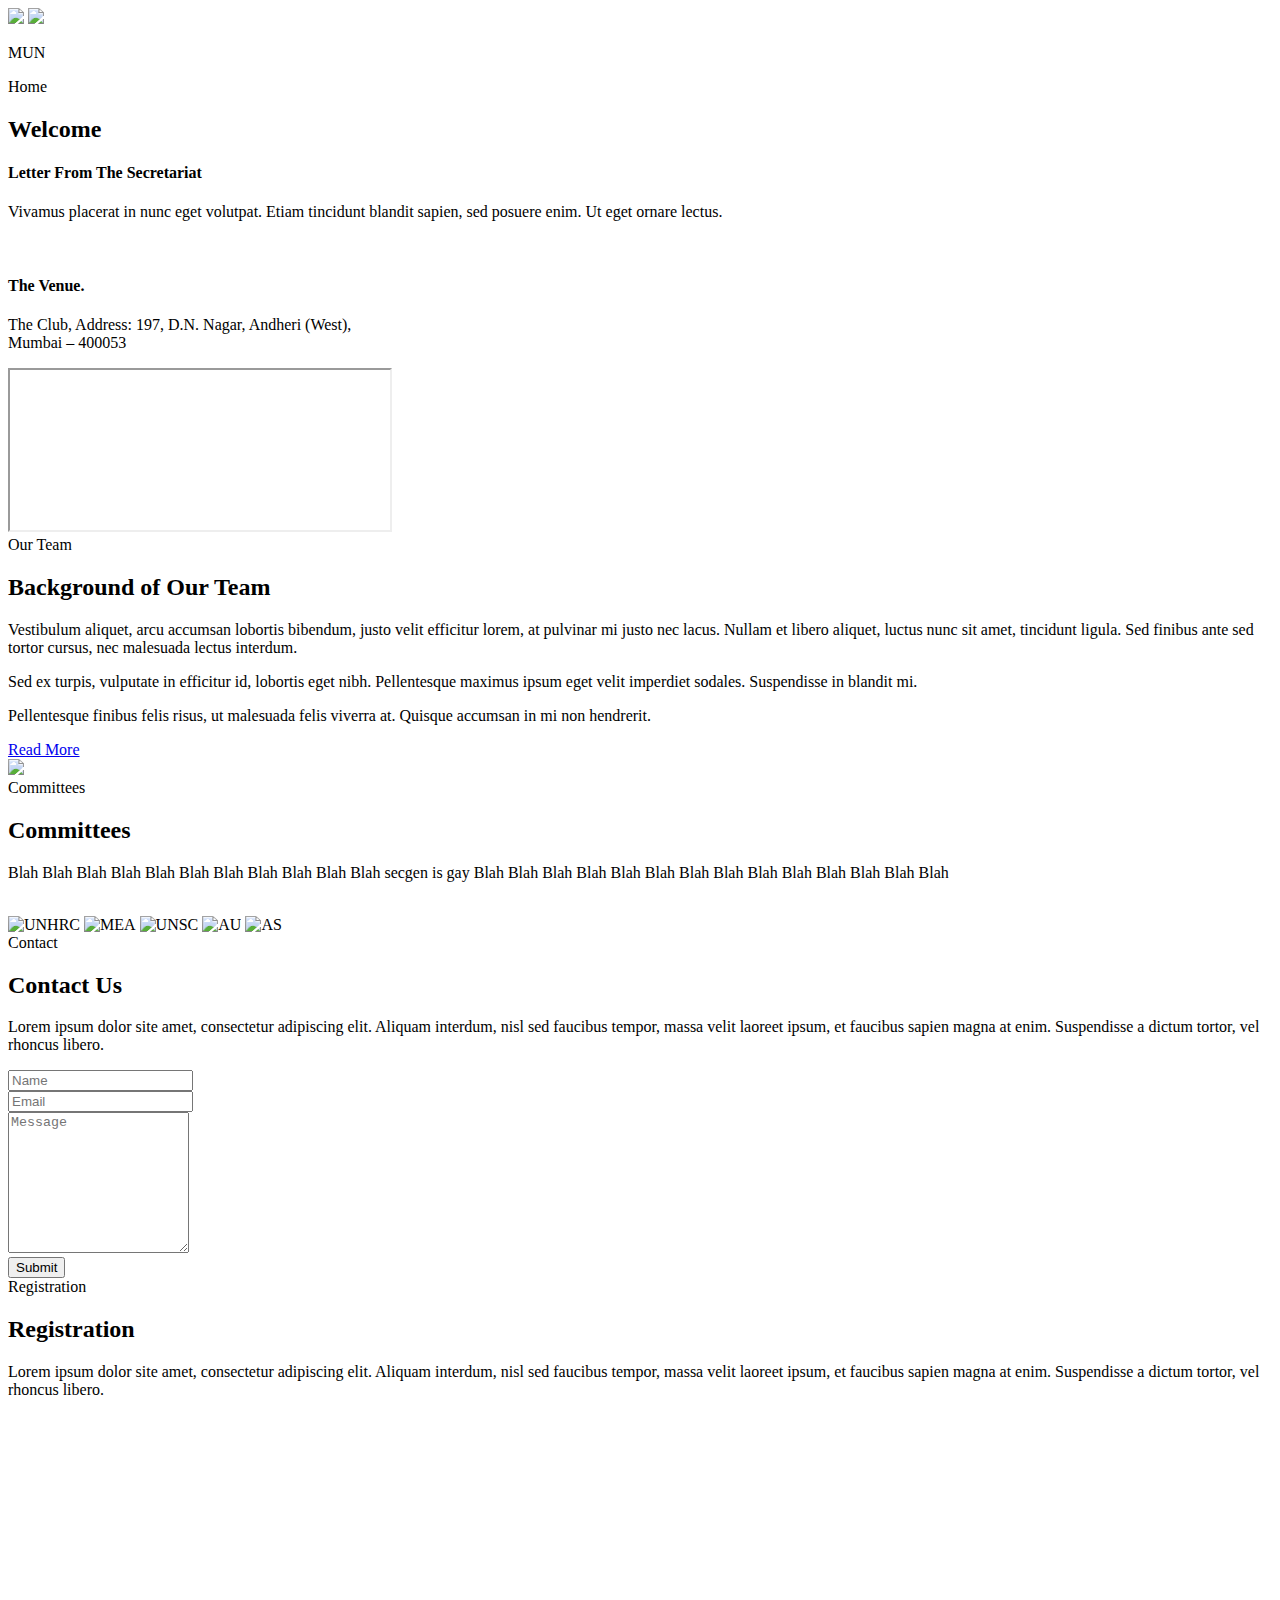
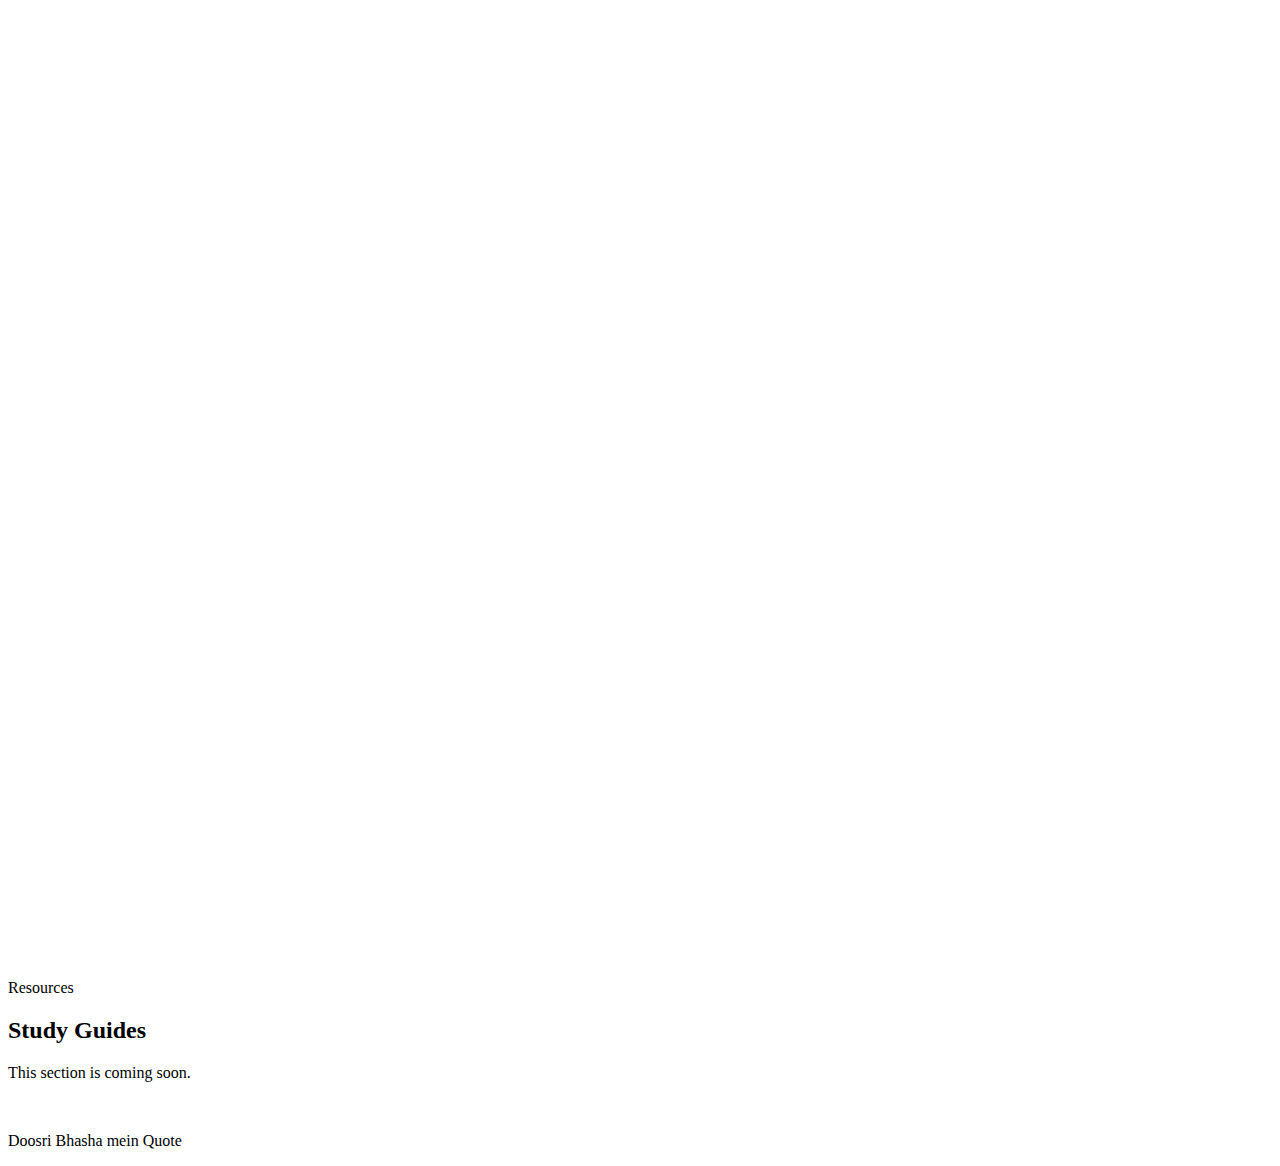
==== index.html @ a9683c49 "Add files via upload" ====
<!DOCTYPE html>
<html lang="en">
<head>
    <meta charset="utf-8">
    <meta name="viewport" content="width=device-width, initial-scale=1">

    <title>MUN | Mumbai | Podar Summit 2019</title>

    <link href="https://fonts.googleapis.com/css?family=Barlow+Condensed:500&display=swap" rel="stylesheet">
    <link rel="stylesheet" href="css/bootstrap.min.css">                                  
    <link rel="stylesheet" href="fontawesome/css/fontawesome.min.css">                
    <link rel="stylesheet" type="text/css" href="slick/slick.css"/>                       
    <link rel="stylesheet" type="text/css" href="slick/slick-theme.css"/>
    <link rel="stylesheet" href="css/tooplate-style.css">
    <link rel="stylesheet" href="fontawesome/css/all.css">                               
    <link rel="stylesheet" href="fontawesome/css/solid.css">
    <style>
        img[alt="www.000webhost.com"] {
            display: none;
        }
    </style>

</head>

<body>
    <div id="tm-bg"></div>
    <div id="tm-wrap">
        <div class="tm-main-content">
            <div class="container tm-site-header-container">
                <div class="row">
                    <div class="col-sm-12 col-md-6 col-lg-6 col-md-col-xl-6 mb-md-0 mb-sm-4 mb-4 tm-site-header-col">
                        <div class="tm-site-header">
                            <img src="img/logo.png" class="img-fluid mb-4">
                            <!--<h1 class="mb-4">Podar Summit 2019</h1>-->
                            <img src="img/underline.png" class="img-fluid mb-4">
                            <p>MUN</p>        
                        </div>                        
                    </div>
                    <div class="col-sm-12 col-md-6 col-lg-6 col-xl-6">
                        <div class="content">
                            <div class="grid">
                                <div class="grid__item" id="home-link">
                                    <div class="product">
                                        <div class="tm-nav-link">
                                            <i class="fas fa-home fa-3x tm-nav-icon"></i>
                                            <span class="tm-nav-text">Home</span>
                                            <div class="product__bg"></div>        
                                        </div>                                    
                                        <div class="product__description">
                                            <div class="row mb-3">
                                                <div class="col-12">
                                                    <h2 class="tm-page-title">Welcome</h2>        
                                                </div>
                                            </div>                                        
                                            <div class="row">
                                                <div class="col-sm-12 col-md-6 col-lg-6 col-xl-6">
                                                    <h4>Letter From The Secretariat</h4>
                                                    <p>Vivamus placerat in nunc eget volutpat. Etiam tincidunt blandit sapien, sed posuere enim. Ut eget ornare lectus.</p>    
                                                </div>
                                                <div class="col-sm-12 col-md-6 col-lg-6 col-xl-6">
                                                    <br>
                                                    <h4>The Venue.</h4>
                                                    <p>The Club, Address: 197, D.N. Nagar, Andheri (West),<br>
                                                        Mumbai – 400053</p>
                                                    <iframe src="https://www.google.com/maps/embed?pb=!1m14!1m8!1m3!1d1884.8387851342343!2d72.8314408!3d19.1217958!3m2!1i1024!2i768!4f13.1!3m3!1m2!1s0x3be7c9de9bc64f4f%3A0xd6c4c80ab757cbfa!2sThe+Club+Mumbai+%3A+Private+%26+Exclusive+Membership+Club+in+Andheri!5e0!3m2!1sen!2sin!4v1559235876183!5m2!1sen!2sin"
                                                    width="380" height="160" class="img-fluid"></iframe>
                                                </div>                                        
                                            </div>
                                            
                                        </div>
                                    </div>
                                </div>

                                <div class="grid__item" id="team-link">
                                    <div class="product">
                                        <div class="tm-nav-link">
                                            <i class="fas fa-users fa-3x tm-nav-icon"></i>
                                            <span class="tm-nav-text">Our Team</span>
                                            <div class="product__bg"></div>            
                                        </div>                                     
                                        <div class="product__description">
                                            <div class="p-sm-4 p-2">
                                                <div class="row mb-3">
                                                    <div class="col-12">
                                                        <h2 class="tm-page-title">Background of Our Team</h2>        
                                                    </div>
                                                </div>
                                                <div class="row tm-reverse-sm">
                                                    <div class="col-sm-12 col-md-8 col-lg-8 col-xl-8">
                                                        <p class="mb-4">Vestibulum aliquet, arcu accumsan lobortis bibendum, justo velit efficitur lorem, at pulvinar mi justo nec lacus. Nullam et libero aliquet, luctus nunc sit amet, tincidunt ligula. Sed finibus ante sed tortor cursus, nec malesuada lectus interdum.</p>
                                                        <p class="mb-4">Sed ex turpis, vulputate in efficitur id, lobortis eget nibh. Pellentesque maximus ipsum eget velit imperdiet sodales. Suspendisse in blandit mi.</p>
                                                        <p class="mb-5">Pellentesque finibus felis risus, ut malesuada felis viverra at. Quisque accumsan in mi non hendrerit.</p>
                                                        <a href="#" class="btn tm-btn-gray">Read More</a>        
                                                    </div>                                                
                                                    <div class="col-sm-12 col-md-4 col-lg-4 col-xl-4 mb-lg-0 mb-sm-4 mb-4">
                                                        <img src="img/team.jpg" class="img-fluid">
                                                    </div>
                                                </div>
                                            </div>
                                        </div>
                                    </div>
                                </div>

                                <div class="grid__item">
                                    <div class="product">
                                        <div class="tm-nav-link">
                                            <i class="fas fa-handshake fa-3x tm-nav-icon"></i>
                                            <span class="tm-nav-text">Committees</span>
                                            <div class="product__bg"></div>             
                                        </div>                                                                 
                                        <div class="product__description">
                                            <div class="p-sm-4 p-2">
                                                <div class="row mb-3">
                                                    <div class="col-12">
                                                        <h2 class="tm-page-title">Committees</h2>        
                                                    </div>
                                                </div>
                                                <div class="row mb-3">
                                                    <div class="col-12">
                                                         <p>Blah Blah Blah Blah Blah Blah Blah Blah Blah Blah Blah secgen is gay Blah Blah Blah Blah Blah Blah Blah Blah Blah Blah Blah Blah Blah Blah </p>
                                                        <a href="committees.html" style="color: #FFFFFF">More Information...</a>
                                                    </div>
                                                </div>
                                                <div class="row">
                                                    <div class="col-12">
                                                        <div class="p-sm-4 p-2 tm-img-container">
                                                            <div class="tm-img-slider" id="tmImgSlider">
                                                              <img src="img/600/UNHRC.png" alt="UNHRC" class="tm-slider-img">
                                                              <img src="img/600/MEA.png" alt="MEA" class="tm-slider-img">
                                                              <img src="img/600/UNSC.png" alt="UNSC" class="tm-slider-img">
                                                              <img src="img/600/AU.png" alt="AU" class="tm-slider-img">
                                                              <img src="img/600/AS.png" alt="AS" class="tm-slider-img">
                                                              
                                                            </div>
                                                        </div>  
                                                    </div>
                                                </div>
                                            </div>
                                        </div>       
                                    </div>
                                </div>

                                <div class="grid__item">
                                    <div class="product">
                                        <div class="tm-nav-link">
                                            <i class="fas fa-comments fa-3x tm-nav-icon"></i>
                                            <span class="tm-nav-text">Contact</span>
                                            <div class="product__bg"></div>             
                                        </div>                                                              
                                        <div class="product__description">
                                            <div class="pt-sm-4 pb-sm-4 pl-sm-5 pr-sm-5 pt-2 pb-2 pl-3 pr-3">
                                                <div class="row mb-3">
                                                    <div class="col-12">
                                                        <h2 class="tm-page-title">Contact Us</h2>        
                                                    </div>
                                                </div>
                                                <div class="row mb-4">
                                                    <div class="col-12">
                                                        <p>Lorem ipsum dolor site amet, consectetur adipiscing elit. Aliquam interdum, nisl sed faucibus tempor, massa velit laoreet ipsum, et faucibus sapien magna at enim. Suspendisse a dictum tortor, vel rhoncus libero.</p>
                                                    </div>
                                                </div>
                                                <div class="row">
                                                    <div class="col-12">
                                                        <form action="index.html" method="post" class="contact-form">
                                                            <div class="row">
                                                                <div class="form-group col-md-6 col-lg-6 col-xl-6">
                                                                  <input type="text" id="contact_name" name="contact_name" class="form-control" placeholder="Name"  required/>
                                                                </div>
                                                                <div class="form-group col-md-6 col-lg-6 col-xl-6 tm-col-email">
                                                                  <input type="email" id="contact_email" name="contact_email" class="form-control" placeholder="Email"  required/>
                                                                </div>
                                                            </div>                                                        
                                                            <div class="form-group">
                                                              <textarea id="contact_message" name="contact_message" class="form-control" rows="9" placeholder="Message" required></textarea>
                                                            </div>
                                                            <button type="submit" class="btn btn-primary tm-btn-submit">Submit</button>
                                                        </form>
                                                    </div>
                                                </div>
                                            </div>                                            
                                        </div>
                                    </div>
                                </div>

                                <div class="grid__item">
                                    <div class="product">
                                        <div class="tm-nav-link">
                                            <i class="fas fa-clipboard fa-3x tm-nav-icon"></i>
                                            <span class="tm-nav-text">Registration</span>
                                            <div class="product__bg"></div>             
                                        </div>                                                              
                                        <div class="product__description">
                                            <div class="pt-sm-4 pb-sm-4 pl-sm-5 pr-sm-5 pt-2 pb-2 pl-3 pr-3">
                                                <div class="row mb-3">
                                                    <div class="col-12">
                                                        <h2 class="tm-page-title">Registration</h2>        
                                                    </div>
                                                </div>
                                                <div class="row mb-4">
                                                    <div class="col-12">
                                                        <p>Lorem ipsum dolor site amet, consectetur adipiscing elit. Aliquam interdum, nisl sed faucibus tempor, massa velit laoreet ipsum, et faucibus sapien magna at enim. Suspendisse a dictum tortor, vel rhoncus libero.</p>
                                                    </div>
                                                </div>
                                                <div class="row">
                                                    <div class="col-12">
                                                        <iframe src="https://docs.google.com/forms/d/e/1FAIpQLSfwGYacONM46oLbqoQtS88IzJf2gpEJbdaHyQfDizjpb1mVLg/viewform?embedded=true" width="720" height="1160" frameborder="0" marginheight="0" marginwidth="0">Loading...</iframe>
                                                    </div>
                                                </div>
                                            </div>                                            
                                        </div>
                                    </div>
                                </div>

                                <div class="grid__item">
                                    <div class="product">
                                        <div class="tm-nav-link">
                                            <i class="fas fa-book fa-3x tm-nav-icon"></i>
                                            <span class="tm-nav-text">Resources</span>
                                            <div class="product__bg"></div>             
                                        </div>                                                              
                                        <div class="product__description">
                                            <div class="pt-sm-4 pb-sm-4 pl-sm-5 pr-sm-5 pt-2 pb-2 pl-3 pr-3">
                                                <div class="row mb-3">
                                                    <div class="col-12">
                                                        <h2 class="tm-page-title">Study Guides</h2>        
                                                    </div>
                                                </div>
                                                <div class="row mb-4">
                                                    <div class="col-12">
                                                        <p>This section is coming soon.</p>
                                                    </div>
                                                </div>
                                                <div class="row">
                                                    <div class="col-12">
                                                         <!-- DSJDIS -->
                                                    </div>
                                                </div>
                                            </div>                                            
                                        </div>
                                    </div>
                                </div>

                            </div> 
                        </div>                       
                    </div>
                </div>                
            </div>
            <footer>
                <br>
                <p class="small tm-copyright-text">Doosri Bhasha mein Quote</p>
                
                <a href="https://www.instagram.com/podarsummit19" style="color: #FFFFFF"><span class="fab fa-instagram"></span></a>
            </footer>
        </div> <!-- .tm-main-content -->  
    </div>
   
    <script src="js/jquery-3.2.1.slim.min.js"></script>            
    <script src="slick/slick.min.js"></script>                  
    <script src="js/anime.min.js"></script>                   
    <script src="js/main.js"></script>  
    <script>      

        function setupFooter() {
            var pageHeight = $('.tm-site-header-container').height() + $('footer').height() + 100;

            var main = $('.tm-main-content');

            if($(window).height() < pageHeight) {
                main.addClass('tm-footer-relative');
            }
            else {
                main.removeClass('tm-footer-relative');   
            }
        }

        /* DOM is ready
        ------------------------------------------------*/
        $(function(){

            setupFooter();

            $(window).resize(function(){
                setupFooter();
            });

            $('.tm-current-year').text(new Date().getFullYear());  // Update year in copyright           
        });

    </script>             

</body>
</html>
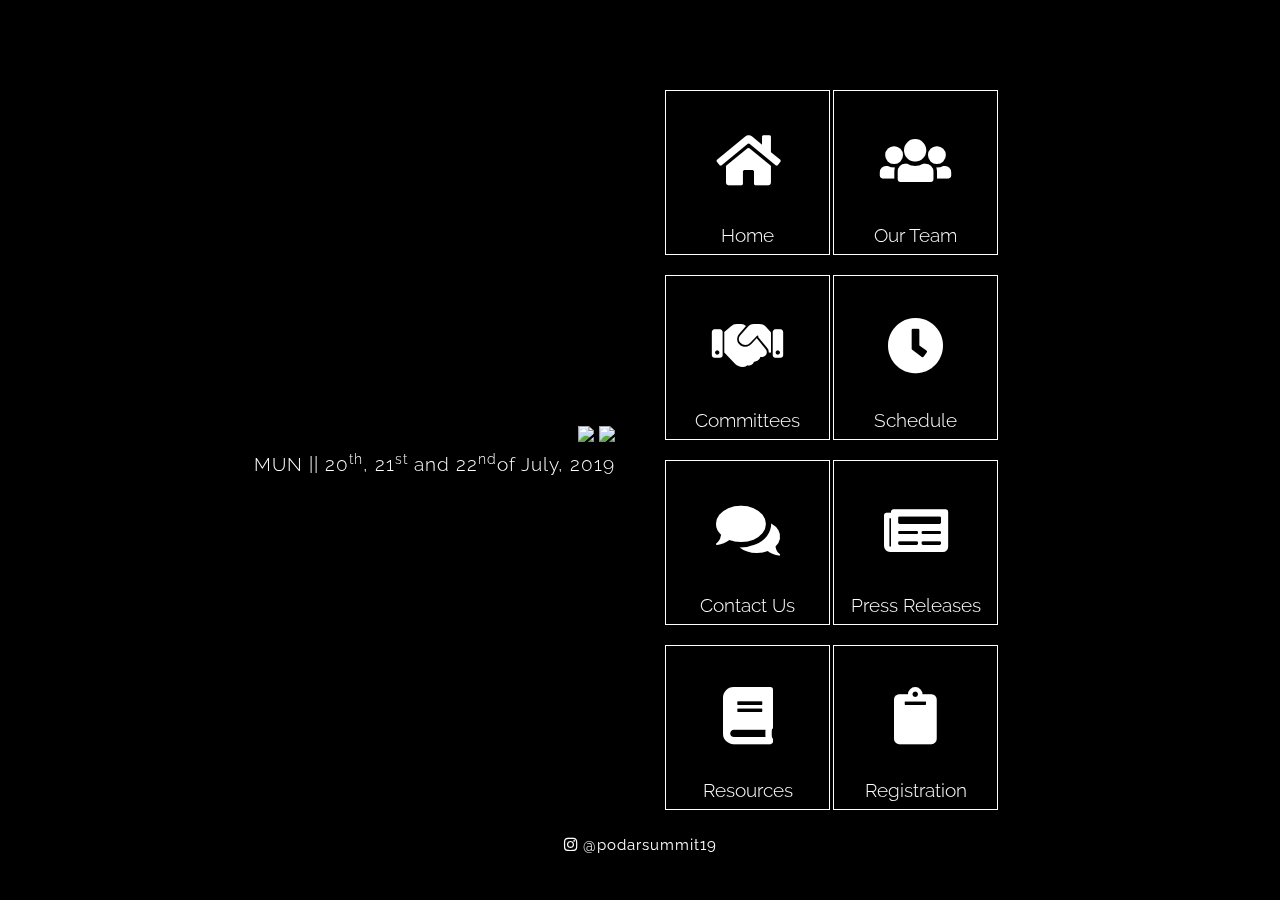
==== commit c86ff176: "Add files via upload" ====
--- a/index.html
+++ b/index.html
@@ -1,18 +1,19 @@
 <!DOCTYPE html>
 <html lang="en">
+
 <head>
     <meta charset="utf-8">
     <meta name="viewport" content="width=device-width, initial-scale=1">
 
     <title>MUN | Mumbai | Podar Summit 2019</title>
 
-    <link href="https://fonts.googleapis.com/css?family=Barlow+Condensed:500&display=swap" rel="stylesheet">
-    <link rel="stylesheet" href="css/bootstrap.min.css">                                  
-    <link rel="stylesheet" href="fontawesome/css/fontawesome.min.css">                
-    <link rel="stylesheet" type="text/css" href="slick/slick.css"/>                       
-    <link rel="stylesheet" type="text/css" href="slick/slick-theme.css"/>
+    <link href="https://fonts.googleapis.com/css?family=Raleway:500,600&display=swap" rel="stylesheet">
+    <link rel="stylesheet" href="css/bootstrap.min.css">
+    <link rel="stylesheet" href="fontawesome/css/fontawesome.min.css">
+    <link rel="stylesheet" type="text/css" href="slick/slick.css" />
+    <link rel="stylesheet" type="text/css" href="slick/slick-theme.css" />
     <link rel="stylesheet" href="css/tooplate-style.css">
-    <link rel="stylesheet" href="fontawesome/css/all.css">                               
+    <link rel="stylesheet" href="fontawesome/css/all.css">
     <link rel="stylesheet" href="fontawesome/css/solid.css">
     <style>
         img[alt="www.000webhost.com"] {
@@ -33,8 +34,8 @@
                             <img src="img/logo.png" class="img-fluid mb-4">
                             <!--<h1 class="mb-4">Podar Summit 2019</h1>-->
                             <img src="img/underline.png" class="img-fluid mb-4">
-                            <p>MUN</p>        
-                        </div>                        
+                            <p>MUN || 20<sup>th</sup>, 21<sup>st</sup> and 22<sup>nd</sup>of July, 2019</p>
+                        </div>
                     </div>
                     <div class="col-sm-12 col-md-6 col-lg-6 col-xl-6">
                         <div class="content">
@@ -44,29 +45,62 @@
                                         <div class="tm-nav-link">
                                             <i class="fas fa-home fa-3x tm-nav-icon"></i>
                                             <span class="tm-nav-text">Home</span>
-                                            <div class="product__bg"></div>        
-                                        </div>                                    
+                                            <div class="product__bg"></div>
+                                        </div>
                                         <div class="product__description">
                                             <div class="row mb-3">
                                                 <div class="col-12">
-                                                    <h2 class="tm-page-title">Welcome</h2>        
-                                                </div>
-                                            </div>                                        
+                                                    <h2 class="tm-page-title">Welcome</h2>
+                                                </div>
+                                            </div>
                                             <div class="row">
                                                 <div class="col-sm-12 col-md-6 col-lg-6 col-xl-6">
                                                     <h4>Letter From The Secretariat</h4>
-                                                    <p>Vivamus placerat in nunc eget volutpat. Etiam tincidunt blandit sapien, sed posuere enim. Ut eget ornare lectus.</p>    
+                                                    <p> Dear Delegates,
+                                                        <br>
+                                                        Welcome to Podar Summit 2019!
+                                                        <br>
+                                                        In the ninth edition of this event, it is our aim to make you
+                                                        realise your power as the next-generation of policy makers.
+                                                        Experienced delegates have often said that sitting in a
+                                                        consequential committee and making critical policy decisions is
+                                                        the most powerful they have ever felt in their lives. At Summit
+                                                        '19, we offer you a chance to experience that power - that
+                                                        indescribable thrill, the surge of adrenaline that you feel when
+                                                        you are in control of something much greater than yourself.
+                                                        <br>
+                                                        A unique experience is essential to break the monotony of world
+                                                        politics. That's why at Podar Summit 2019, we are organising a
+                                                        never-before-seen committee - The American Presidential Cabinet,
+                                                        that deals with continuous crises to maintain stability in the
+                                                        US. With three international committees - AU, UNHRC and UNSC,
+                                                        and an Indian committee - the Ministry of External Affairs,
+                                                        there is something in store for every delegate.
+                                                        <br>
+                                                        The quintessence of Podar Summit lies in its intellectual
+                                                        discussions, tactful negotiations, and of course,
+                                                        meticulously-crafted, feasible resolutions. We look forward to
+                                                        meeting you in July for a session of quality debate.
+                                                        <br>
+                                                        Here's hoping you come prepared with the knowledge and zeal to
+                                                        change the world!
+                                                        <br>
+                                                        Sincerely,<br>
+                                                        Aman Arora (Secretary General)<br>
+                                                        Priyam Saraff (Deputy Secretary General)<br>
+                                                        Zoya Rizvi (Director General)</p>
                                                 </div>
                                                 <div class="col-sm-12 col-md-6 col-lg-6 col-xl-6">
                                                     <br>
                                                     <h4>The Venue.</h4>
                                                     <p>The Club, Address: 197, D.N. Nagar, Andheri (West),<br>
                                                         Mumbai – 400053</p>
-                                                    <iframe src="https://www.google.com/maps/embed?pb=!1m14!1m8!1m3!1d1884.8387851342343!2d72.8314408!3d19.1217958!3m2!1i1024!2i768!4f13.1!3m3!1m2!1s0x3be7c9de9bc64f4f%3A0xd6c4c80ab757cbfa!2sThe+Club+Mumbai+%3A+Private+%26+Exclusive+Membership+Club+in+Andheri!5e0!3m2!1sen!2sin!4v1559235876183!5m2!1sen!2sin"
-                                                    width="380" height="160" class="img-fluid"></iframe>
-                                                </div>                                        
-                                            </div>
-                                            
+                                                    <iframe
+                                                        src="https://www.google.com/maps/embed?pb=!1m14!1m8!1m3!1d1884.8387851342343!2d72.8314408!3d19.1217958!3m2!1i1024!2i768!4f13.1!3m3!1m2!1s0x3be7c9de9bc64f4f%3A0xd6c4c80ab757cbfa!2sThe+Club+Mumbai+%3A+Private+%26+Exclusive+Membership+Club+in+Andheri!5e0!3m2!1sen!2sin!4v1559235876183!5m2!1sen!2sin"
+                                                         class="img-fluid map-image"></iframe>
+                                                </div>
+                                            </div>
+
                                         </div>
                                     </div>
                                 </div>
@@ -76,67 +110,333 @@
                                         <div class="tm-nav-link">
                                             <i class="fas fa-users fa-3x tm-nav-icon"></i>
                                             <span class="tm-nav-text">Our Team</span>
-                                            <div class="product__bg"></div>            
-                                        </div>                                     
+                                            <div class="product__bg"></div>
+                                        </div>
                                         <div class="product__description">
                                             <div class="p-sm-4 p-2">
                                                 <div class="row mb-3">
                                                     <div class="col-12">
-                                                        <h2 class="tm-page-title">Background of Our Team</h2>        
+                                                        <h1 class="tm-page-title">Our Team</h1>
                                                     </div>
                                                 </div>
                                                 <div class="row tm-reverse-sm">
-                                                    <div class="col-sm-12 col-md-8 col-lg-8 col-xl-8">
-                                                        <p class="mb-4">Vestibulum aliquet, arcu accumsan lobortis bibendum, justo velit efficitur lorem, at pulvinar mi justo nec lacus. Nullam et libero aliquet, luctus nunc sit amet, tincidunt ligula. Sed finibus ante sed tortor cursus, nec malesuada lectus interdum.</p>
-                                                        <p class="mb-4">Sed ex turpis, vulputate in efficitur id, lobortis eget nibh. Pellentesque maximus ipsum eget velit imperdiet sodales. Suspendisse in blandit mi.</p>
-                                                        <p class="mb-5">Pellentesque finibus felis risus, ut malesuada felis viverra at. Quisque accumsan in mi non hendrerit.</p>
-                                                        <a href="#" class="btn tm-btn-gray">Read More</a>        
-                                                    </div>                                                
-                                                    <div class="col-sm-12 col-md-4 col-lg-4 col-xl-4 mb-lg-0 mb-sm-4 mb-4">
-                                                        <img src="img/team.jpg" class="img-fluid">
+                                                    <div class="col-12">
+                                                        <!-- <p class="mb-4">Thez r de #kul doodes whu made dis event posiible</p> -->
+                                                            
+                                                            <!-- 111 -->
+                                                            <div class="grid">
+                                                                <div class="col-12">
+                                                                <h2>Secretariat</h2>
+                                                                <div class="grid__item2">
+                                                                    <div class="product">
+                                                                    <div class="tm-nav-link2">
+                                                                            <img src="img/oc/aman.png" style="object-fit: contain;"/>
+                                                                            <span class="tm-nav-text">Aman Arora</span>
+                                                                            <!-- <div class="product__bg"></div> -->
+                                                                        </div>
+                                                                    <div class="product__description"></div>
+                                                                    </div>
+                                                                </div>
+                                                                <h4 align="center">Secretary General</h4>
+                                                                
+                                                                <div class="grid__item2">
+                                                                        <div class="product">
+                                                                        <div class="tm-nav-link2">
+                                                                            <img src="img/oc/priyam.png" style='object-fit: contain' />
+                                                                            <span class="tm-nav-text">Priyam Saraff</span>
+                                                                            <!-- <div class="product__bg"></div> -->
+                                                                        </div>
+                                                                    <div class="product__description"></div>
+                                                                    </div>
+                                                                </div>
+                                                                <h4 align="center">Deputy Secretary General</h4>
+                                                                <div class="grid__item2">
+                                                                    <div class="product">
+                                                                    <div class="tm-nav-link2">
+                                                                            <img src="img/oc/zoya.png" style='object-fit: contain' />
+                                                                            <span class="tm-nav-text">Zoya Rizvi</span>
+                                                                            <!-- <div class="product__bg"></div> -->
+                                                                        </div>
+                                                                    <div class="product__description"></div>
+                                                                    </div>
+                                                                </div>
+                                                                <h4 align="center">Director General</h4>
+                                                                <br>
+                                                                <h2>Charge D'Affaires</h2>
+                                                                <div class="grid__item2">
+                                                                        <div class="product">
+                                                                        <div class="tm-nav-link2">
+                                                                                <img src="img/oc/devesh.png" style='object-fit: contain' />
+                                                                                <span class="tm-nav-text">Devesh Nahar</span>
+                                                                                <!-- <div class="product__bg"></div> -->
+                                                                            </div>
+                                                                        <div class="product__description"></div>
+                                                                        </div>
+                                                                </div>
+                                                                <h4 align="center">Head</h4>
+                                                                <br>
+                                                                <div class="grid__item2">
+                                                                        <div class="product">
+                                                                        <div class="tm-nav-link2">
+                                                                                <img src="img/oc/adya.png" style='object-fit: contain' />
+                                                                                <span class="tm-nav-text">Adya Raina</span>
+                                                                                <!-- <div class="product__bg"></div> -->
+                                                                            </div>
+                                                                        <div class="product__description"></div>
+                                                                        </div>
+                                                                </div>
+                                                                <h4 align="center">Deputy Head</h4>
+                                                                
+                                                                <h2>Technology</h2>
+                                                                <div class="grid__item2">
+                                                                        <div class="product">
+                                                                        <div class="tm-nav-link2">
+                                                                            <img src="img/oc/satvik.png" style='object-fit: contain' />
+                                                                                <span class="tm-nav-text">Satvik Sharma</span>
+                                                                                <!-- <div class="product__bg"></div> -->
+                                                                            </div>
+                                                                        <div class="product__description"></div>
+                                                                        </div>
+                                                                </div>
+                                                               
+                                                                <br>
+                                                                <!-- <h2>Design</h2>
+                                                                <div class="grid__item2">
+                                                                        <div class="product">
+                                                                        <div class="tm-nav-link2">
+                                                                                <img src="img/oc/satvik.png" style='object-fit: contain' />
+                                                                                <span class="tm-nav-text">Aaryaa Deepak</span>
+                                                                                <div class="product__bg"></div> 
+                                                                            </div>
+                                                                        <div class="product__description"></div>
+                                                                        </div>
+                                                                </div> -->
+                                                                <br>
+                                                                <h2>Logistics</h2>
+                                                                <div class="grid__item2">
+                                                                        <div class="product">
+                                                                        <div class="tm-nav-link2">
+                                                                                <img src="img/oc/shreeya.png" style='object-fit: contain' />
+                                                                                <span class="tm-nav-text">Shreeya Jadhav</span>
+                                                                                <!-- <div class="product__bg"></div> -->
+                                                                            </div>
+                                                                        <div class="product__description"></div>
+                                                                        </div>
+                                                                </div>
+                                                                <div class="grid__item2">
+                                                                        <div class="product">
+                                                                        <div class="tm-nav-link2">
+                                                                                <img src="img/oc/poorvi.png" style='object-fit: contain' />
+                                                                                <span class="tm-nav-text">Poorvi Dalela</span>
+                                                                                <!-- <div class="product__bg"></div> -->
+                                                                            </div>
+                                                                        <div class="product__description"></div>
+                                                                        </div>
+                                                                </div>
+                                                               
+                                                                <br>
+                                                                <h2>International Press</h2>
+                                                                <div class="grid__item2">
+                                                                        <div class="product">
+                                                                        <div class="tm-nav-link2">
+                                                                                <img src="img/oc/shivi.png" style='object-fit: contain' />
+                                                                                <span class="tm-nav-text">Shivi Mohan</span>
+                                                                                <!-- <div class="product__bg"></div> -->
+                                                                            </div>
+                                                                        <div class="product__description"></div>
+                                                                        </div>
+                                                                </div>
+                                                                <br>
+                                                                <h2>Written Journalism</h2>
+                                                                <div class="grid__item2">
+                                                                        <div class="product">
+                                                                        <div class="tm-nav-link2">
+                                                                                <img src="img/oc/ira.png" style='object-fit: contain' />
+                                                                                <span class="tm-nav-text">Ira Welankar</span>
+                                                                                <!-- <div class="product__bg"></div> -->
+                                                                            </div>
+                                                                        <div class="product__description"></div>
+                                                                        </div>
+                                                                </div>
+                                                                <br>
+                                                                <div class="grid__item2">
+                                                                        <div class="product">
+                                                                        <div class="tm-nav-link2">
+                                                                                <img src="img/oc/chanchal.png" style='object-fit: contain' />
+                                                                                <span class="tm-nav-text">Chanchal Bajoria</span>
+                                                                                <!-- <div class="product__bg"></div> -->
+                                                                            </div>
+                                                                        <div class="product__description"></div>
+                                                                        </div>
+                                                                </div>
+                                                                <br>
+                                                                <h2>Photography</h2>
+                                                                <div class="grid__item2">
+                                                                        <div class="product">
+                                                                        <div class="tm-nav-link2">
+                                                                                <img src="img/oc/avi.png" style='object-fit: contain' />
+                                                                                <span class="tm-nav-text">Avi Kumar</span>
+                                                                                <!-- <div class="product__bg"></div> -->
+                                                                            </div>
+                                                                        <div class="product__description"></div>
+                                                                        </div>
+                                                                </div>
+                                                                <br>
+                                                                <div class="grid__item2">
+                                                                        <div class="product">
+                                                                        <div class="tm-nav-link2">
+                                                                                <img src="img/oc/jayani.png" style='object-fit: contain' />
+                                                                                <span class="tm-nav-text">Jayani Vyas</span>
+                                                                                <!-- <div class="product__bg"></div> -->
+                                                                            </div>
+                                                                        <div class="product__description"></div>
+                                                                        </div>
+                                                                </div>
+                                                                <br>
+                                                                <h2>PR & Marketing</h2>
+                                                                <div class="grid__item2">
+                                                                        <div class="product">
+                                                                        <div class="tm-nav-link2">
+                                                                                <img src="img/oc/nivid.png" style='object-fit: contain' />
+                                                                                <span class="tm-nav-text">Nivid Mandava</span>
+                                                                                <!-- <div class="product__bg"></div> -->
+                                                                            </div>
+                                                                        <div class="product__description"></div>
+                                                                        </div>
+                                                                </div>
+                                                                <h4 align="center">Head</h4>
+                                                                <br>
+                                                                <div class="grid__item2">
+                                                                        <div class="product">
+                                                                        <div class="tm-nav-link2">
+                                                                                <img src="img/oc/saanvi.png" style='object-fit: contain' />
+                                                                                <span class="tm-nav-text">Saanvi Nair</span>
+                                                                                <!-- <div class="product__bg"></div> -->
+                                                                            </div>
+                                                                        <div class="product__description"></div>
+                                                                        </div>
+                                                                </div>
+                                                                <h4 align="center">Deputy Head</h4>
+                                                                <br>
+                                                                <h2>Security</h2>
+                                                                <div class="grid__item2">
+                                                                        <div class="product">
+                                                                        <div class="tm-nav-link2">
+                                                                                <img src="img/oc/raj.png" style='object-fit: contain' />
+                                                                                <span class="tm-nav-text">Raj Pati</span>
+                                                                                <!-- <div class="product__bg"></div> -->
+                                                                            </div>
+                                                                        <div class="product__description"></div>
+                                                                        </div>
+                                                                </div>
+                                                                <h4 align="center">Head</h4>
+                                                                <br>
+                                                                <div class="grid__item2">
+                                                                        <div class="product">
+                                                                        <div class="tm-nav-link2">
+                                                                                <img src="img/oc/arham.png" style='object-fit: contain' />
+                                                                                <span class="tm-nav-text">Arham Shaikh</span>
+                                                                                <!-- <div class="product__bg"></div> -->
+                                                                            </div>
+                                                                        <div class="product__description"></div>
+                                                                        </div>
+                                                                </div>
+                                                                <h4 align="center">Deputy Head</h4>
+                                                                </div>
+                                                             </div>
+
+                                                             <!-- 111 -->
                                                     </div>
                                                 </div>
                                             </div>
                                         </div>
                                     </div>
                                 </div>
-
                                 <div class="grid__item">
                                     <div class="product">
                                         <div class="tm-nav-link">
                                             <i class="fas fa-handshake fa-3x tm-nav-icon"></i>
                                             <span class="tm-nav-text">Committees</span>
-                                            <div class="product__bg"></div>             
-                                        </div>                                                                 
+                                            <div class="product__bg"></div>
+                                        </div>
                                         <div class="product__description">
                                             <div class="p-sm-4 p-2">
                                                 <div class="row mb-3">
                                                     <div class="col-12">
-                                                        <h2 class="tm-page-title">Committees</h2>        
+                                                        <h2 class="tm-page-title">Committees</h2>
                                                     </div>
                                                 </div>
                                                 <div class="row mb-3">
                                                     <div class="col-12">
-                                                         <p>Blah Blah Blah Blah Blah Blah Blah Blah Blah Blah Blah secgen is gay Blah Blah Blah Blah Blah Blah Blah Blah Blah Blah Blah Blah Blah Blah </p>
-                                                        <a href="committees.html" style="color: #FFFFFF">More Information...</a>
+                                                        <p>Podar Summit is the quintessence of extraordinary debate,
+                                                            uncanny alliances and astounding resolutions. Our array of
+                                                            prodigious committees are characterised by well-curated
+                                                            agendas that target the most riveting and crucial affairs of
+                                                            current times.</p>
+                                                        <a href="committees.html" class="btn tm-btn-gray">More
+                                                            Information</a>
+
                                                     </div>
                                                 </div>
                                                 <div class="row">
                                                     <div class="col-12">
                                                         <div class="p-sm-4 p-2 tm-img-container">
                                                             <div class="tm-img-slider" id="tmImgSlider">
-                                                              <img src="img/600/UNHRC.png" alt="UNHRC" class="tm-slider-img">
-                                                              <img src="img/600/MEA.png" alt="MEA" class="tm-slider-img">
-                                                              <img src="img/600/UNSC.png" alt="UNSC" class="tm-slider-img">
-                                                              <img src="img/600/AU.png" alt="AU" class="tm-slider-img">
-                                                              <img src="img/600/AS.png" alt="AS" class="tm-slider-img">
-                                                              
+                                                                <img src="img/600/UNHRC.png" alt="UNHRC"
+                                                                    class="tm-slider-img">
+                                                                <img src="img/600/MEA.png" alt="MEA"
+                                                                    class="tm-slider-img">
+                                                                <img src="img/600/UNSC.png" alt="UNSC"
+                                                                    class="tm-slider-img">
+                                                                <img src="img/600/AU.png" alt="AU"
+                                                                    class="tm-slider-img">
+                                                                <img src="img/600/AS.png" alt="AS"
+                                                                    class="tm-slider-img">
+                                                                <img src="img/600/PRESS.png" alt="Press"
+                                                                    class="tm-slider-img">
+
                                                             </div>
-                                                        </div>  
-                                                    </div>
-                                                </div>
-                                            </div>
-                                        </div>       
+                                                        </div>
+                                                    </div>
+                                                </div>
+                                            </div>
+                                        </div>
+                                    </div>
+                                </div>
+
+                                <div class="grid__item">
+                                    <div class="product">
+                                        <div class="tm-nav-link">
+                                            <i class="fas fa-clock fa-3x tm-nav-icon"></i>
+                                            <span class="tm-nav-text">Schedule</span>
+                                            <div class="product__bg"></div>
+                                        </div>
+                                        <div class="product__description">
+                                            <div class="pt-sm-4 pb-sm-4 pl-sm-5 pr-sm-5 pt-2 pb-2 pl-3 pr-3">
+                                                <div class="row mb-3">
+                                                    <div class="col-12">
+                                                        <h2 class="tm-page-title">Schedule</h2>
+                                                    </div>
+                                                </div>
+                                                <div class="row mb-4">
+                                                    <div class="col-12">
+                                                        <p class="mb-4">
+                                                                <form method="get" target="_blank"
+                                                                action="https://www.podarsummit2019.in/sgs/schedule.pdf">
+                                                                <button type="submit"
+                                                                    class="btn btn-primary tm-btn-submit">Open</button>
+                                                        </p>
+                                                        
+
+                                                    </div>
+                                                </div>
+                                                <div class="row">
+                                                    <div class="col-12">
+
+                                                    </div>
+                                                </div>
+                                            </div>
+                                        </div>
                                     </div>
                                 </div>
 
@@ -144,40 +444,46 @@
                                     <div class="product">
                                         <div class="tm-nav-link">
                                             <i class="fas fa-comments fa-3x tm-nav-icon"></i>
-                                            <span class="tm-nav-text">Contact</span>
-                                            <div class="product__bg"></div>             
-                                        </div>                                                              
+                                            <span class="tm-nav-text">Contact Us</span>
+                                            <div class="product__bg"></div>
+                                        </div>
                                         <div class="product__description">
                                             <div class="pt-sm-4 pb-sm-4 pl-sm-5 pr-sm-5 pt-2 pb-2 pl-3 pr-3">
                                                 <div class="row mb-3">
                                                     <div class="col-12">
-                                                        <h2 class="tm-page-title">Contact Us</h2>        
+                                                        <h2 class="tm-page-title">Schedule</h2>
                                                     </div>
                                                 </div>
                                                 <div class="row mb-4">
                                                     <div class="col-12">
-                                                        <p>Lorem ipsum dolor site amet, consectetur adipiscing elit. Aliquam interdum, nisl sed faucibus tempor, massa velit laoreet ipsum, et faucibus sapien magna at enim. Suspendisse a dictum tortor, vel rhoncus libero.</p>
+                                                        <p>We are here to guide you every step along the way. <br>
+                                                            Feel free to contact us with any queries.</p>
+                                                        <h4>Phone</h4>
+                                                        <p>
+                                                            <a href="tel:+918879680390" style="color: #FFFFFF">Devesh
+                                                                Nahar - +918879680390</a>
+                                                            <br>
+                                                            <a href="tel:+919833594334" style="color: #FFFFFF">Nivid Rao
+                                                                - +919833594334</a>
+                                                        </p>
+                                                        <h4>Email Address</h4>
+                                                        <p><a href="mailto:podarsummit2019@gmail.com"
+                                                                style="color: #FFFFFF">podarsummit2019@gmail.com</a>
+                                                        </p>
+                                                        <h4>Social</h4>
+                                                        <p><a href="https://www.instagram.com/podarsummit19"
+                                                                style="color: #FFFFFF"><span
+                                                                    class="fab fa-instagram"></span> @podarsummit19</a>
+                                                        </p>
+
                                                     </div>
                                                 </div>
                                                 <div class="row">
                                                     <div class="col-12">
-                                                        <form action="index.html" method="post" class="contact-form">
-                                                            <div class="row">
-                                                                <div class="form-group col-md-6 col-lg-6 col-xl-6">
-                                                                  <input type="text" id="contact_name" name="contact_name" class="form-control" placeholder="Name"  required/>
-                                                                </div>
-                                                                <div class="form-group col-md-6 col-lg-6 col-xl-6 tm-col-email">
-                                                                  <input type="email" id="contact_email" name="contact_email" class="form-control" placeholder="Email"  required/>
-                                                                </div>
-                                                            </div>                                                        
-                                                            <div class="form-group">
-                                                              <textarea id="contact_message" name="contact_message" class="form-control" rows="9" placeholder="Message" required></textarea>
-                                                            </div>
-                                                            <button type="submit" class="btn btn-primary tm-btn-submit">Submit</button>
-                                                        </form>
-                                                    </div>
-                                                </div>
-                                            </div>                                            
+
+                                                    </div>
+                                                </div>
+                                            </div>
                                         </div>
                                     </div>
                                 </div>
@@ -185,28 +491,32 @@
                                 <div class="grid__item">
                                     <div class="product">
                                         <div class="tm-nav-link">
-                                            <i class="fas fa-clipboard fa-3x tm-nav-icon"></i>
-                                            <span class="tm-nav-text">Registration</span>
-                                            <div class="product__bg"></div>             
-                                        </div>                                                              
+                                            <i class="fas fa-newspaper fa-3x tm-nav-icon"></i>
+                                            <span class="tm-nav-text">Press Releases</span>
+                                            <div class="product__bg"></div>
+                                        </div>
                                         <div class="product__description">
                                             <div class="pt-sm-4 pb-sm-4 pl-sm-5 pr-sm-5 pt-2 pb-2 pl-3 pr-3">
                                                 <div class="row mb-3">
                                                     <div class="col-12">
-                                                        <h2 class="tm-page-title">Registration</h2>        
+                                                        <h2 class="tm-page-title">Press Releases</h2>
                                                     </div>
                                                 </div>
                                                 <div class="row mb-4">
                                                     <div class="col-12">
-                                                        <p>Lorem ipsum dolor site amet, consectetur adipiscing elit. Aliquam interdum, nisl sed faucibus tempor, massa velit laoreet ipsum, et faucibus sapien magna at enim. Suspendisse a dictum tortor, vel rhoncus libero.</p>
+                                                        <p class="mb-4">
+                                                            <a href="sgs/day1.pdf" class="btn tm-btn-gray2">Day 1</a><br><br>
+                                                            <a href="sgs/day2.pdf" class="btn tm-btn-gray2">Day 2</a><br><br>
+                                                            </p>
+
                                                     </div>
                                                 </div>
                                                 <div class="row">
                                                     <div class="col-12">
-                                                        <iframe src="https://docs.google.com/forms/d/e/1FAIpQLSfwGYacONM46oLbqoQtS88IzJf2gpEJbdaHyQfDizjpb1mVLg/viewform?embedded=true" width="720" height="1160" frameborder="0" marginheight="0" marginwidth="0">Loading...</iframe>
-                                                    </div>
-                                                </div>
-                                            </div>                                            
+
+                                                    </div>
+                                                </div>
+                                            </div>
                                         </div>
                                     </div>
                                 </div>
@@ -216,77 +526,116 @@
                                         <div class="tm-nav-link">
                                             <i class="fas fa-book fa-3x tm-nav-icon"></i>
                                             <span class="tm-nav-text">Resources</span>
-                                            <div class="product__bg"></div>             
-                                        </div>                                                              
+                                            <div class="product__bg"></div>
+                                        </div>
                                         <div class="product__description">
                                             <div class="pt-sm-4 pb-sm-4 pl-sm-5 pr-sm-5 pt-2 pb-2 pl-3 pr-3">
                                                 <div class="row mb-3">
                                                     <div class="col-12">
-                                                        <h2 class="tm-page-title">Study Guides</h2>        
+                                                        <h2 class="tm-page-title">Study Guides</h2>
                                                     </div>
                                                 </div>
                                                 <div class="row mb-4">
                                                     <div class="col-12">
-                                                        <p>This section is coming soon.</p>
-                                                    </div>
-                                                </div>
-                                                <div class="row">
-                                                    <div class="col-12">
-                                                         <!-- DSJDIS -->
-                                                    </div>
-                                                </div>
-                                            </div>                                            
+                                                        <p class="mb-4">
+                                                        <a href="sgs/UNHRC.pdf" class="btn tm-btn-gray2">UNHRC</a><br><br>
+                                                        <a href="sgs/MEA.pdf" class="btn tm-btn-gray2">MEA</a><br><br>
+                                                        <a href="sgs/UNSC.pdf" class="btn tm-btn-gray2">UNSC</a><br><br>
+                                                        <a href="sgs/APC.pdf" class="btn tm-btn-gray2">APC </a><br><br>
+                                                        <a href="sgs/AU.pdf" class="btn tm-btn-gray2">AU </a><br><br>
+                                                        </p>
+                                                    </div>
+                                                </div>
+                                            </div>
                                         </div>
                                     </div>
                                 </div>
 
-                            </div> 
-                        </div>                       
+                                <div class="grid__item">
+                                        <div class="product">
+                                            <div class="tm-nav-link">
+                                                <i class="fas fa-clipboard fa-3x tm-nav-icon"></i>
+                                                <span class="tm-nav-text">Registration</span>
+                                                <div class="product__bg"></div>
+                                            </div>
+                                            <div class="product__description">
+                                                <div class="pt-sm-4 pb-sm-4 pl-sm-5 pr-sm-5 pt-2 pb-2 pl-3 pr-3">
+                                                    <div class="row mb-3">
+                                                        <div class="col-12">
+                                                            <h2 class="tm-page-title">Registration</h2>
+                                                        </div>
+                                                    </div>
+                                                    <div class="row mb-4">
+                                                        <div class="col-12">
+                                                            <p>A Summit unlike ever before, we pledge to give you an
+                                                                unforgettable experience.
+                                                                Register now!
+                                                            </p>
+                                                        </div>
+                                                    </div>
+                                                    <div class="row">
+                                                        <div class="col-12">
+                                                            <form method="get" target="_blank"
+                                                                action="https://forms.gle/gZznm6xR8YEvf9Vk7">
+                                                                <button type="submit"
+                                                                    class="btn btn-primary tm-btn-submit">Register
+                                                                    Now</button>
+                                                        </div>
+                                                    </div>
+                                                </div>
+                                            </div>
+                                        </div>
+                                    </div>
+
+                            </div>
+                        </div>
                     </div>
-                </div>                
+                </div>
             </div>
             <footer>
                 <br>
-                <p class="small tm-copyright-text">Doosri Bhasha mein Quote</p>
-                
-                <a href="https://www.instagram.com/podarsummit19" style="color: #FFFFFF"><span class="fab fa-instagram"></span></a>
+                <p class="small tm-copyright-text"><a href="https://www.instagram.com/podarsummit19"
+                        style="color: #FFFFFF"><span class="fab fa-instagram"></span> @podarsummit19</a></p>
+
+
             </footer>
-        </div> <!-- .tm-main-content -->  
+        </div> <!-- .tm-main-content -->
     </div>
-   
-    <script src="js/jquery-3.2.1.slim.min.js"></script>            
-    <script src="slick/slick.min.js"></script>                  
-    <script src="js/anime.min.js"></script>                   
-    <script src="js/main.js"></script>  
-    <script>      
+
+    <script src="js/jquery-3.2.1.slim.min.js"></script>
+    <script src="slick/slick.min.js"></script>
+    <script src="js/anime.min.js"></script>
+    <script src="js/main.js"></script>
+    <script>
 
         function setupFooter() {
             var pageHeight = $('.tm-site-header-container').height() + $('footer').height() + 100;
 
             var main = $('.tm-main-content');
 
-            if($(window).height() < pageHeight) {
+            if ($(window).height() < pageHeight) {
                 main.addClass('tm-footer-relative');
             }
             else {
-                main.removeClass('tm-footer-relative');   
+                main.removeClass('tm-footer-relative');
             }
         }
 
         /* DOM is ready
         ------------------------------------------------*/
-        $(function(){
+        $(function () {
 
             setupFooter();
 
-            $(window).resize(function(){
+            $(window).resize(function () {
                 setupFooter();
             });
 
             $('.tm-current-year').text(new Date().getFullYear());  // Update year in copyright           
         });
 
-    </script>             
+    </script>
 
 </body>
+
 </html>--- a/css/tooplate-style.css
+++ b/css/tooplate-style.css
@@ -0,0 +1,414 @@
+body {
+
+    font-family: 'Raleway', sans-serif;
+	font-size: 19px;
+	font-weight: 300;
+    color:white;        
+    position: relative;
+}
+
+
+
+
+h1 { font-size: 2.8rem; }
+
+#tm-bg {
+    position: fixed;
+    top: 0;
+    left: 0;
+    width: 100%;
+    height: 100%;  
+    background-color: black;
+    background-position: center;
+    background-size: cover;
+    background-repeat: no-repeat;
+    z-index: -1;
+    transition: all 0.3s ease;
+}
+
+#tm-bg:after {
+    content: '';
+    display: block;
+    position: absolute;
+    top: 0;
+    left: 0;
+    width: 100%;
+    height: 100%;
+}
+
+#tm-wrap {
+    display: flex;
+    align-items: center;
+    height: 100%;
+    min-height: 100vh;
+}
+
+p {
+    line-height: 1.9;
+    letter-spacing: 1px;
+}
+
+.tm-main-content {
+    display: flex;    
+    align-items: center;
+    padding: 50px 15px; 
+    position: absolute;
+    left: 0;
+    right: 0;
+    top: 0;
+    bottom: 0;
+    overflow: auto;
+}
+
+.tm-site-header-col {
+    display: flex;
+    align-items: center;
+}
+
+.tm-site-header {
+    margin: 10px;
+    text-align: right;
+    width: 100%;
+}
+
+.tm-nav ul {
+    padding-left: 0;
+    display: block;    
+}
+
+.tm-nav li { 
+    list-style: none; 
+    display: inline-block;
+    border: 1px solid white;
+    float: left;
+    margin: 10px;
+}
+
+.tm-nav-link { 
+    color: white;
+    display: flex;
+    flex-direction: column;
+    justify-content: center;
+    width: 165px;
+    height: 165px;
+    text-align: center;
+    border: 1px solid white;
+    cursor: pointer;
+    position: relative;
+}
+
+.tm-nav-link2 { 
+    color: white;
+    display: flex;
+    font-size:20px;
+    padding-bottom: 20px;
+    flex-direction: column;
+    justify-content: center;
+    width: 100%;
+    /* height: 500px; */
+    text-align: center;
+    border: 1px solid white;
+    position: relative;
+}
+.tm-nav-link2 img{
+    width:100%;
+    height:auto;
+    margin: 0 0 20px 0;
+}
+.tm-nav-text {
+    position: absolute;
+    left: 0;
+    right: 0;
+    bottom: 5px;
+}
+
+.fa-3x { font-size: 2.5em; }
+
+.product {
+    background: transparent;
+    transition: all 0.3s ease;
+}
+
+.product:hover {
+    background: #202020;
+    color: #a9a9a9;
+}
+
+.tm-nav-icon {    
+    display: block;
+    margin-bottom: 25px;
+}
+
+/* Expanding Grid Items from Codrops */
+.tm-page-title { font-weight: 300; }
+.content { max-width: 370px; }
+.grid {
+    display: flex;
+    flex-wrap: wrap;
+}
+.grid__item { margin: 10px; }
+.grid__item2 { margin: 15px;}
+
+.product {
+    position: relative;
+    cursor: pointer;
+}
+
+.product__bg {
+    width: 100%;
+    height: 100%;
+    top: 0px;
+}
+
+.product__bg,
+.product__description {
+    opacity: 0;
+    position: absolute;
+}
+
+.product__description {
+    width: 100%;
+    height: 100%;
+    top: 0;
+    left: 0;
+    display: none;
+}
+
+
+.tm-fa-close { font-size: 30px; }
+
+.details {
+    font-size: 1rem;    
+    width: 100%;
+    height: 100%;
+    bottom: 0;
+    left: 0;
+    z-index: 1000;
+    display: flex;
+    flex-direction: column;
+    justify-content: center;
+    pointer-events: none;
+    padding: 15px;   
+    display: none; 
+}
+
+.details > * {
+    position: relative;
+    opacity: 0;
+}
+
+.details--open { pointer-events: auto; }
+
+.details__bg {
+    width: 100%;
+    max-width: 900px;
+    left: 0;
+    right: 0;
+    margin-left: auto;
+    margin-right: auto;
+}
+
+.details__bg--down { background: #202020; }
+
+.details__bg {
+    padding: 50px;
+    transform-origin: 0 0;
+}
+
+.details__close {
+    position: absolute;
+    top: 5px;
+    right: 0;
+    border: 0;
+    background: none;
+    margin: 1em;
+    cursor: pointer;
+    font-size: 0.85em;
+    color: white;
+    z-index: 1001;
+}
+
+/* Team */
+.tm-reverse-sm { flex-direction: row; }
+
+/* Our Work */
+.tm-slider-img {
+    padding-left: 10px;
+    padding-right: 10px;
+}
+
+.slick-dots li button:before {
+    font-size: 20px;
+    color: white;
+    opacity: 1;
+}
+
+.slick-dots {
+    position: absolute;
+    bottom: -40px;
+    display: block;
+    width: 100%;
+    padding: 0;
+    list-style: none;
+    text-align: center;
+}
+
+.slick-dots li.slick-active button:before {
+    opacity: .75;
+    color: #696969;
+}
+
+/* Contact */
+.form-control {
+    font-size: 1.1rem;
+    border-radius: 0;
+    border: none;
+    background-color: #646464;
+    color: white;
+    padding: .75rem;
+}
+
+.form-control:focus {
+    color: #cecece;
+    background-color: #202020;
+    border-color: transparent;
+}
+
+.tm-col-email { padding-left: 0; }
+
+.tm-btn-submit { background-color: #696969; }
+
+.tm-btn-gray {
+    background-color: #696969;
+    color: white;
+}
+.tm-btn-gray2 {
+    background-color: #696969;
+    color: white;
+    height : 20%;
+    width : 100%;
+    text-align:center;
+}
+
+.tm-btn-gray:hover {
+    background-color: #202020;
+    color: white;
+}
+
+.btn {
+    padding: .5rem 2.4rem;
+    font-size: 1.2rem;
+    border-radius: 0;
+}
+
+.btn-primary { border-color: transparent; }
+
+.btn-primary:hover {
+    background-color: #000000;
+    border-color: transparent;
+}
+
+/* Footer */
+footer {
+    position: absolute;
+    bottom: 30px;    
+    text-align: center;
+    left: 0;
+    right: 0;   
+}
+
+.tm-text-highlight { color: white; }
+.tm-text-highlight:hover { color: grey; }
+.tm-main-content.tm-footer-relative { flex-direction: column; } 
+.tm-main-content.tm-footer-relative footer {
+    position: relative;
+    bottom: 0;
+    margin-top: 50px;
+}
+
+.tm-copyright-text {
+    background-color: rgba(0,0,0,0.6);
+    display: inline-block;
+    padding: 10px 30px;
+}
+
+a, button { transition: all 0.3s ease; }
+a:hover,
+a:focus {
+	text-decoration: none;
+	outline: none;
+}
+
+p:last-child { margin-bottom: 0; }
+.grid__item {width:40%;}
+
+@media (min-width: 900px) {
+    .container { max-width: 900px; }
+    .map-image{
+        width:380px;
+        height:760px;
+    }
+}
+
+
+@media (min-width: 767px) and (max-width: 991px), (max-width: 440px) {
+    .tm-nav-link {
+        width: 145px;
+        height: 145px;
+    }
+    .map-image{
+        width:380px;
+        height:760px;
+    }
+}
+
+@media (max-width: 767px) {
+    .container { max-width: 450px; }
+    .content {
+        margin-left: auto;
+        margin-right: 0;
+    }
+    .tm-nav ul {
+        display: flex;
+        flex-wrap: wrap;
+        justify-content: flex-end;
+    }
+    .grid { justify-content: flex-end; }
+    .tm-col-email { padding-left: 15px; }
+    .tm-reverse-sm { flex-direction: column-reverse; }
+    .map-image{
+        width:380px;
+        height:760px;
+    }
+}
+
+@media (max-width: 544px) {    
+    .tm-main-content { flex-direction: column; }
+    .details__bg { padding: 24px 16px; }
+    /* .details__bg2 { padding: 6px 4px;} */
+    .slick-dots li button:before { font-size: 15px; }
+
+    footer {
+        position: relative;
+        bottom: 0;
+    }
+    .map-image{
+        width:380px;
+        height:380px;
+    }
+    .grid__item {margin-right:14px;}
+
+}
+
+@media (max-width: 419px) {
+    .tm-nav-link {
+        width: 120px;
+        height: 120px;
+    }
+    .map-image{
+        width:380px;
+        height:380px;
+    }
+    .grid__item {margin-right:14px;}
+    .fa-3x { font-size: 2.2em; }
+}
--- a/fontawesome/css/all.css
+++ b/fontawesome/css/all.css
@@ -0,0 +1,4335 @@
+/*!
+ * Font Awesome Free 5.8.2 by @fontawesome - https://fontawesome.com
+ * License - https://fontawesome.com/license/free (Icons: CC BY 4.0, Fonts: SIL OFL 1.1, Code: MIT License)
+ */
+.fa,
+.fas,
+.far,
+.fal,
+.fab {
+  -moz-osx-font-smoothing: grayscale;
+  -webkit-font-smoothing: antialiased;
+  display: inline-block;
+  font-style: normal;
+  font-variant: normal;
+  text-rendering: auto;
+  line-height: 1; }
+
+.fa-lg {
+  font-size: 1.33333em;
+  line-height: 0.75em;
+  vertical-align: -.0667em; }
+
+.fa-xs {
+  font-size: .75em; }
+
+.fa-sm {
+  font-size: .875em; }
+
+.fa-1x {
+  font-size: 1em; }
+
+.fa-2x {
+  font-size: 2em; }
+
+.fa-3x {
+  font-size: 3em; }
+
+.fa-4x {
+  font-size: 4em; }
+
+.fa-5x {
+  font-size: 5em; }
+
+.fa-6x {
+  font-size: 6em; }
+
+.fa-7x {
+  font-size: 7em; }
+
+.fa-8x {
+  font-size: 8em; }
+
+.fa-9x {
+  font-size: 9em; }
+
+.fa-10x {
+  font-size: 10em; }
+
+.fa-fw {
+  text-align: center;
+  width: 1.25em; }
+
+.fa-ul {
+  list-style-type: none;
+  margin-left: 2.5em;
+  padding-left: 0; }
+  .fa-ul > li {
+    position: relative; }
+
+.fa-li {
+  left: -2em;
+  position: absolute;
+  text-align: center;
+  width: 2em;
+  line-height: inherit; }
+
+.fa-border {
+  border: solid 0.08em #eee;
+  border-radius: .1em;
+  padding: .2em .25em .15em; }
+
+.fa-pull-left {
+  float: left; }
+
+.fa-pull-right {
+  float: right; }
+
+.fa.fa-pull-left,
+.fas.fa-pull-left,
+.far.fa-pull-left,
+.fal.fa-pull-left,
+.fab.fa-pull-left {
+  margin-right: .3em; }
+
+.fa.fa-pull-right,
+.fas.fa-pull-right,
+.far.fa-pull-right,
+.fal.fa-pull-right,
+.fab.fa-pull-right {
+  margin-left: .3em; }
+
+.fa-spin {
+  -webkit-animation: fa-spin 2s infinite linear;
+          animation: fa-spin 2s infinite linear; }
+
+.fa-pulse {
+  -webkit-animation: fa-spin 1s infinite steps(8);
+          animation: fa-spin 1s infinite steps(8); }
+
+@-webkit-keyframes fa-spin {
+  0% {
+    -webkit-transform: rotate(0deg);
+            transform: rotate(0deg); }
+  100% {
+    -webkit-transform: rotate(360deg);
+            transform: rotate(360deg); } }
+
+@keyframes fa-spin {
+  0% {
+    -webkit-transform: rotate(0deg);
+            transform: rotate(0deg); }
+  100% {
+    -webkit-transform: rotate(360deg);
+            transform: rotate(360deg); } }
+
+.fa-rotate-90 {
+  -ms-filter: "progid:DXImageTransform.Microsoft.BasicImage(rotation=1)";
+  -webkit-transform: rotate(90deg);
+          transform: rotate(90deg); }
+
+.fa-rotate-180 {
+  -ms-filter: "progid:DXImageTransform.Microsoft.BasicImage(rotation=2)";
+  -webkit-transform: rotate(180deg);
+          transform: rotate(180deg); }
+
+.fa-rotate-270 {
+  -ms-filter: "progid:DXImageTransform.Microsoft.BasicImage(rotation=3)";
+  -webkit-transform: rotate(270deg);
+          transform: rotate(270deg); }
+
+.fa-flip-horizontal {
+  -ms-filter: "progid:DXImageTransform.Microsoft.BasicImage(rotation=0, mirror=1)";
+  -webkit-transform: scale(-1, 1);
+          transform: scale(-1, 1); }
+
+.fa-flip-vertical {
+  -ms-filter: "progid:DXImageTransform.Microsoft.BasicImage(rotation=2, mirror=1)";
+  -webkit-transform: scale(1, -1);
+          transform: scale(1, -1); }
+
+.fa-flip-both, .fa-flip-horizontal.fa-flip-vertical {
+  -ms-filter: "progid:DXImageTransform.Microsoft.BasicImage(rotation=2, mirror=1)";
+  -webkit-transform: scale(-1, -1);
+          transform: scale(-1, -1); }
+
+:root .fa-rotate-90,
+:root .fa-rotate-180,
+:root .fa-rotate-270,
+:root .fa-flip-horizontal,
+:root .fa-flip-vertical,
+:root .fa-flip-both {
+  -webkit-filter: none;
+          filter: none; }
+
+.fa-stack {
+  display: inline-block;
+  height: 2em;
+  line-height: 2em;
+  position: relative;
+  vertical-align: middle;
+  width: 2.5em; }
+
+.fa-stack-1x,
+.fa-stack-2x {
+  left: 0;
+  position: absolute;
+  text-align: center;
+  width: 100%; }
+
+.fa-stack-1x {
+  line-height: inherit; }
+
+.fa-stack-2x {
+  font-size: 2em; }
+
+.fa-inverse {
+  color: #fff; }
+
+/* Font Awesome uses the Unicode Private Use Area (PUA) to ensure screen
+readers do not read off random characters that represent icons */
+.fa-500px:before {
+  content: "\f26e"; }
+
+.fa-accessible-icon:before {
+  content: "\f368"; }
+
+.fa-accusoft:before {
+  content: "\f369"; }
+
+.fa-acquisitions-incorporated:before {
+  content: "\f6af"; }
+
+.fa-ad:before {
+  content: "\f641"; }
+
+.fa-address-book:before {
+  content: "\f2b9"; }
+
+.fa-address-card:before {
+  content: "\f2bb"; }
+
+.fa-adjust:before {
+  content: "\f042"; }
+
+.fa-adn:before {
+  content: "\f170"; }
+
+.fa-adobe:before {
+  content: "\f778"; }
+
+.fa-adversal:before {
+  content: "\f36a"; }
+
+.fa-affiliatetheme:before {
+  content: "\f36b"; }
+
+.fa-air-freshener:before {
+  content: "\f5d0"; }
+
+.fa-airbnb:before {
+  content: "\f834"; }
+
+.fa-algolia:before {
+  content: "\f36c"; }
+
+.fa-align-center:before {
+  content: "\f037"; }
+
+.fa-align-justify:before {
+  content: "\f039"; }
+
+.fa-align-left:before {
+  content: "\f036"; }
+
+.fa-align-right:before {
+  content: "\f038"; }
+
+.fa-alipay:before {
+  content: "\f642"; }
+
+.fa-allergies:before {
+  content: "\f461"; }
+
+.fa-amazon:before {
+  content: "\f270"; }
+
+.fa-amazon-pay:before {
+  content: "\f42c"; }
+
+.fa-ambulance:before {
+  content: "\f0f9"; }
+
+.fa-american-sign-language-interpreting:before {
+  content: "\f2a3"; }
+
+.fa-amilia:before {
+  content: "\f36d"; }
+
+.fa-anchor:before {
+  content: "\f13d"; }
+
+.fa-android:before {
+  content: "\f17b"; }
+
+.fa-angellist:before {
+  content: "\f209"; }
+
+.fa-angle-double-down:before {
+  content: "\f103"; }
+
+.fa-angle-double-left:before {
+  content: "\f100"; }
+
+.fa-angle-double-right:before {
+  content: "\f101"; }
+
+.fa-angle-double-up:before {
+  content: "\f102"; }
+
+.fa-angle-down:before {
+  content: "\f107"; }
+
+.fa-angle-left:before {
+  content: "\f104"; }
+
+.fa-angle-right:before {
+  content: "\f105"; }
+
+.fa-angle-up:before {
+  content: "\f106"; }
+
+.fa-angry:before {
+  content: "\f556"; }
+
+.fa-angrycreative:before {
+  content: "\f36e"; }
+
+.fa-angular:before {
+  content: "\f420"; }
+
+.fa-ankh:before {
+  content: "\f644"; }
+
+.fa-app-store:before {
+  content: "\f36f"; }
+
+.fa-app-store-ios:before {
+  content: "\f370"; }
+
+.fa-apper:before {
+  content: "\f371"; }
+
+.fa-apple:before {
+  content: "\f179"; }
+
+.fa-apple-alt:before {
+  content: "\f5d1"; }
+
+.fa-apple-pay:before {
+  content: "\f415"; }
+
+.fa-archive:before {
+  content: "\f187"; }
+
+.fa-archway:before {
+  content: "\f557"; }
+
+.fa-arrow-alt-circle-down:before {
+  content: "\f358"; }
+
+.fa-arrow-alt-circle-left:before {
+  content: "\f359"; }
+
+.fa-arrow-alt-circle-right:before {
+  content: "\f35a"; }
+
+.fa-arrow-alt-circle-up:before {
+  content: "\f35b"; }
+
+.fa-arrow-circle-down:before {
+  content: "\f0ab"; }
+
+.fa-arrow-circle-left:before {
+  content: "\f0a8"; }
+
+.fa-arrow-circle-right:before {
+  content: "\f0a9"; }
+
+.fa-arrow-circle-up:before {
+  content: "\f0aa"; }
+
+.fa-arrow-down:before {
+  content: "\f063"; }
+
+.fa-arrow-left:before {
+  content: "\f060"; }
+
+.fa-arrow-right:before {
+  content: "\f061"; }
+
+.fa-arrow-up:before {
+  content: "\f062"; }
+
+.fa-arrows-alt:before {
+  content: "\f0b2"; }
+
+.fa-arrows-alt-h:before {
+  content: "\f337"; }
+
+.fa-arrows-alt-v:before {
+  content: "\f338"; }
+
+.fa-artstation:before {
+  content: "\f77a"; }
+
+.fa-assistive-listening-systems:before {
+  content: "\f2a2"; }
+
+.fa-asterisk:before {
+  content: "\f069"; }
+
+.fa-asymmetrik:before {
+  content: "\f372"; }
+
+.fa-at:before {
+  content: "\f1fa"; }
+
+.fa-atlas:before {
+  content: "\f558"; }
+
+.fa-atlassian:before {
+  content: "\f77b"; }
+
+.fa-atom:before {
+  content: "\f5d2"; }
+
+.fa-audible:before {
+  content: "\f373"; }
+
+.fa-audio-description:before {
+  content: "\f29e"; }
+
+.fa-autoprefixer:before {
+  content: "\f41c"; }
+
+.fa-avianex:before {
+  content: "\f374"; }
+
+.fa-aviato:before {
+  content: "\f421"; }
+
+.fa-award:before {
+  content: "\f559"; }
+
+.fa-aws:before {
+  content: "\f375"; }
+
+.fa-baby:before {
+  content: "\f77c"; }
+
+.fa-baby-carriage:before {
+  content: "\f77d"; }
+
+.fa-backspace:before {
+  content: "\f55a"; }
+
+.fa-backward:before {
+  content: "\f04a"; }
+
+.fa-bacon:before {
+  content: "\f7e5"; }
+
+.fa-balance-scale:before {
+  content: "\f24e"; }
+
+.fa-ban:before {
+  content: "\f05e"; }
+
+.fa-band-aid:before {
+  content: "\f462"; }
+
+.fa-bandcamp:before {
+  content: "\f2d5"; }
+
+.fa-barcode:before {
+  content: "\f02a"; }
+
+.fa-bars:before {
+  content: "\f0c9"; }
+
+.fa-baseball-ball:before {
+  content: "\f433"; }
+
+.fa-basketball-ball:before {
+  content: "\f434"; }
+
+.fa-bath:before {
+  content: "\f2cd"; }
+
+.fa-battery-empty:before {
+  content: "\f244"; }
+
+.fa-battery-full:before {
+  content: "\f240"; }
+
+.fa-battery-half:before {
+  content: "\f242"; }
+
+.fa-battery-quarter:before {
+  content: "\f243"; }
+
+.fa-battery-three-quarters:before {
+  content: "\f241"; }
+
+.fa-battle-net:before {
+  content: "\f835"; }
+
+.fa-bed:before {
+  content: "\f236"; }
+
+.fa-beer:before {
+  content: "\f0fc"; }
+
+.fa-behance:before {
+  content: "\f1b4"; }
+
+.fa-behance-square:before {
+  content: "\f1b5"; }
+
+.fa-bell:before {
+  content: "\f0f3"; }
+
+.fa-bell-slash:before {
+  content: "\f1f6"; }
+
+.fa-bezier-curve:before {
+  content: "\f55b"; }
+
+.fa-bible:before {
+  content: "\f647"; }
+
+.fa-bicycle:before {
+  content: "\f206"; }
+
+.fa-bimobject:before {
+  content: "\f378"; }
+
+.fa-binoculars:before {
+  content: "\f1e5"; }
+
+.fa-biohazard:before {
+  content: "\f780"; }
+
+.fa-birthday-cake:before {
+  content: "\f1fd"; }
+
+.fa-bitbucket:before {
+  content: "\f171"; }
+
+.fa-bitcoin:before {
+  content: "\f379"; }
+
+.fa-bity:before {
+  content: "\f37a"; }
+
+.fa-black-tie:before {
+  content: "\f27e"; }
+
+.fa-blackberry:before {
+  content: "\f37b"; }
+
+.fa-blender:before {
+  content: "\f517"; }
+
+.fa-blender-phone:before {
+  content: "\f6b6"; }
+
+.fa-blind:before {
+  content: "\f29d"; }
+
+.fa-blog:before {
+  content: "\f781"; }
+
+.fa-blogger:before {
+  content: "\f37c"; }
+
+.fa-blogger-b:before {
+  content: "\f37d"; }
+
+.fa-bluetooth:before {
+  content: "\f293"; }
+
+.fa-bluetooth-b:before {
+  content: "\f294"; }
+
+.fa-bold:before {
+  content: "\f032"; }
+
+.fa-bolt:before {
+  content: "\f0e7"; }
+
+.fa-bomb:before {
+  content: "\f1e2"; }
+
+.fa-bone:before {
+  content: "\f5d7"; }
+
+.fa-bong:before {
+  content: "\f55c"; }
+
+.fa-book:before {
+  content: "\f02d"; }
+
+.fa-book-dead:before {
+  content: "\f6b7"; }
+
+.fa-book-medical:before {
+  content: "\f7e6"; }
+
+.fa-book-open:before {
+  content: "\f518"; }
+
+.fa-book-reader:before {
+  content: "\f5da"; }
+
+.fa-bookmark:before {
+  content: "\f02e"; }
+
+.fa-bootstrap:before {
+  content: "\f836"; }
+
+.fa-bowling-ball:before {
+  content: "\f436"; }
+
+.fa-box:before {
+  content: "\f466"; }
+
+.fa-box-open:before {
+  content: "\f49e"; }
+
+.fa-boxes:before {
+  content: "\f468"; }
+
+.fa-braille:before {
+  content: "\f2a1"; }
+
+.fa-brain:before {
+  content: "\f5dc"; }
+
+.fa-bread-slice:before {
+  content: "\f7ec"; }
+
+.fa-briefcase:before {
+  content: "\f0b1"; }
+
+.fa-briefcase-medical:before {
+  content: "\f469"; }
+
+.fa-broadcast-tower:before {
+  content: "\f519"; }
+
+.fa-broom:before {
+  content: "\f51a"; }
+
+.fa-brush:before {
+  content: "\f55d"; }
+
+.fa-btc:before {
+  content: "\f15a"; }
+
+.fa-buffer:before {
+  content: "\f837"; }
+
+.fa-bug:before {
+  content: "\f188"; }
+
+.fa-building:before {
+  content: "\f1ad"; }
+
+.fa-bullhorn:before {
+  content: "\f0a1"; }
+
+.fa-bullseye:before {
+  content: "\f140"; }
+
+.fa-burn:before {
+  content: "\f46a"; }
+
+.fa-buromobelexperte:before {
+  content: "\f37f"; }
+
+.fa-bus:before {
+  content: "\f207"; }
+
+.fa-bus-alt:before {
+  content: "\f55e"; }
+
+.fa-business-time:before {
+  content: "\f64a"; }
+
+.fa-buysellads:before {
+  content: "\f20d"; }
+
+.fa-calculator:before {
+  content: "\f1ec"; }
+
+.fa-calendar:before {
+  content: "\f133"; }
+
+.fa-calendar-alt:before {
+  content: "\f073"; }
+
+.fa-calendar-check:before {
+  content: "\f274"; }
+
+.fa-calendar-day:before {
+  content: "\f783"; }
+
+.fa-calendar-minus:before {
+  content: "\f272"; }
+
+.fa-calendar-plus:before {
+  content: "\f271"; }
+
+.fa-calendar-times:before {
+  content: "\f273"; }
+
+.fa-calendar-week:before {
+  content: "\f784"; }
+
+.fa-camera:before {
+  content: "\f030"; }
+
+.fa-camera-retro:before {
+  content: "\f083"; }
+
+.fa-campground:before {
+  content: "\f6bb"; }
+
+.fa-canadian-maple-leaf:before {
+  content: "\f785"; }
+
+.fa-candy-cane:before {
+  content: "\f786"; }
+
+.fa-cannabis:before {
+  content: "\f55f"; }
+
+.fa-capsules:before {
+  content: "\f46b"; }
+
+.fa-car:before {
+  content: "\f1b9"; }
+
+.fa-car-alt:before {
+  content: "\f5de"; }
+
+.fa-car-battery:before {
+  content: "\f5df"; }
+
+.fa-car-crash:before {
+  content: "\f5e1"; }
+
+.fa-car-side:before {
+  content: "\f5e4"; }
+
+.fa-caret-down:before {
+  content: "\f0d7"; }
+
+.fa-caret-left:before {
+  content: "\f0d9"; }
+
+.fa-caret-right:before {
+  content: "\f0da"; }
+
+.fa-caret-square-down:before {
+  content: "\f150"; }
+
+.fa-caret-square-left:before {
+  content: "\f191"; }
+
+.fa-caret-square-right:before {
+  content: "\f152"; }
+
+.fa-caret-square-up:before {
+  content: "\f151"; }
+
+.fa-caret-up:before {
+  content: "\f0d8"; }
+
+.fa-carrot:before {
+  content: "\f787"; }
+
+.fa-cart-arrow-down:before {
+  content: "\f218"; }
+
+.fa-cart-plus:before {
+  content: "\f217"; }
+
+.fa-cash-register:before {
+  content: "\f788"; }
+
+.fa-cat:before {
+  content: "\f6be"; }
+
+.fa-cc-amazon-pay:before {
+  content: "\f42d"; }
+
+.fa-cc-amex:before {
+  content: "\f1f3"; }
+
+.fa-cc-apple-pay:before {
+  content: "\f416"; }
+
+.fa-cc-diners-club:before {
+  content: "\f24c"; }
+
+.fa-cc-discover:before {
+  content: "\f1f2"; }
+
+.fa-cc-jcb:before {
+  content: "\f24b"; }
+
+.fa-cc-mastercard:before {
+  content: "\f1f1"; }
+
+.fa-cc-paypal:before {
+  content: "\f1f4"; }
+
+.fa-cc-stripe:before {
+  content: "\f1f5"; }
+
+.fa-cc-visa:before {
+  content: "\f1f0"; }
+
+.fa-centercode:before {
+  content: "\f380"; }
+
+.fa-centos:before {
+  content: "\f789"; }
+
+.fa-certificate:before {
+  content: "\f0a3"; }
+
+.fa-chair:before {
+  content: "\f6c0"; }
+
+.fa-chalkboard:before {
+  content: "\f51b"; }
+
+.fa-chalkboard-teacher:before {
+  content: "\f51c"; }
+
+.fa-charging-station:before {
+  content: "\f5e7"; }
+
+.fa-chart-area:before {
+  content: "\f1fe"; }
+
+.fa-chart-bar:before {
+  content: "\f080"; }
+
+.fa-chart-line:before {
+  content: "\f201"; }
+
+.fa-chart-pie:before {
+  content: "\f200"; }
+
+.fa-check:before {
+  content: "\f00c"; }
+
+.fa-check-circle:before {
+  content: "\f058"; }
+
+.fa-check-double:before {
+  content: "\f560"; }
+
+.fa-check-square:before {
+  content: "\f14a"; }
+
+.fa-cheese:before {
+  content: "\f7ef"; }
+
+.fa-chess:before {
+  content: "\f439"; }
+
+.fa-chess-bishop:before {
+  content: "\f43a"; }
+
+.fa-chess-board:before {
+  content: "\f43c"; }
+
+.fa-chess-king:before {
+  content: "\f43f"; }
+
+.fa-chess-knight:before {
+  content: "\f441"; }
+
+.fa-chess-pawn:before {
+  content: "\f443"; }
+
+.fa-chess-queen:before {
+  content: "\f445"; }
+
+.fa-chess-rook:before {
+  content: "\f447"; }
+
+.fa-chevron-circle-down:before {
+  content: "\f13a"; }
+
+.fa-chevron-circle-left:before {
+  content: "\f137"; }
+
+.fa-chevron-circle-right:before {
+  content: "\f138"; }
+
+.fa-chevron-circle-up:before {
+  content: "\f139"; }
+
+.fa-chevron-down:before {
+  content: "\f078"; }
+
+.fa-chevron-left:before {
+  content: "\f053"; }
+
+.fa-chevron-right:before {
+  content: "\f054"; }
+
+.fa-chevron-up:before {
+  content: "\f077"; }
+
+.fa-child:before {
+  content: "\f1ae"; }
+
+.fa-chrome:before {
+  content: "\f268"; }
+
+.fa-chromecast:before {
+  content: "\f838"; }
+
+.fa-church:before {
+  content: "\f51d"; }
+
+.fa-circle:before {
+  content: "\f111"; }
+
+.fa-circle-notch:before {
+  content: "\f1ce"; }
+
+.fa-city:before {
+  content: "\f64f"; }
+
+.fa-clinic-medical:before {
+  content: "\f7f2"; }
+
+.fa-clipboard:before {
+  content: "\f328"; }
+
+.fa-clipboard-check:before {
+  content: "\f46c"; }
+
+.fa-clipboard-list:before {
+  content: "\f46d"; }
+
+.fa-clock:before {
+  content: "\f017"; }
+
+.fa-clone:before {
+  content: "\f24d"; }
+
+.fa-closed-captioning:before {
+  content: "\f20a"; }
+
+.fa-cloud:before {
+  content: "\f0c2"; }
+
+.fa-cloud-download-alt:before {
+  content: "\f381"; }
+
+.fa-cloud-meatball:before {
+  content: "\f73b"; }
+
+.fa-cloud-moon:before {
+  content: "\f6c3"; }
+
+.fa-cloud-moon-rain:before {
+  content: "\f73c"; }
+
+.fa-cloud-rain:before {
+  content: "\f73d"; }
+
+.fa-cloud-showers-heavy:before {
+  content: "\f740"; }
+
+.fa-cloud-sun:before {
+  content: "\f6c4"; }
+
+.fa-cloud-sun-rain:before {
+  content: "\f743"; }
+
+.fa-cloud-upload-alt:before {
+  content: "\f382"; }
+
+.fa-cloudscale:before {
+  content: "\f383"; }
+
+.fa-cloudsmith:before {
+  content: "\f384"; }
+
+.fa-cloudversify:before {
+  content: "\f385"; }
+
+.fa-cocktail:before {
+  content: "\f561"; }
+
+.fa-code:before {
+  content: "\f121"; }
+
+.fa-code-branch:before {
+  content: "\f126"; }
+
+.fa-codepen:before {
+  content: "\f1cb"; }
+
+.fa-codiepie:before {
+  content: "\f284"; }
+
+.fa-coffee:before {
+  content: "\f0f4"; }
+
+.fa-cog:before {
+  content: "\f013"; }
+
+.fa-cogs:before {
+  content: "\f085"; }
+
+.fa-coins:before {
+  content: "\f51e"; }
+
+.fa-columns:before {
+  content: "\f0db"; }
+
+.fa-comment:before {
+  content: "\f075"; }
+
+.fa-comment-alt:before {
+  content: "\f27a"; }
+
+.fa-comment-dollar:before {
+  content: "\f651"; }
+
+.fa-comment-dots:before {
+  content: "\f4ad"; }
+
+.fa-comment-medical:before {
+  content: "\f7f5"; }
+
+.fa-comment-slash:before {
+  content: "\f4b3"; }
+
+.fa-comments:before {
+  content: "\f086"; }
+
+.fa-comments-dollar:before {
+  content: "\f653"; }
+
+.fa-compact-disc:before {
+  content: "\f51f"; }
+
+.fa-compass:before {
+  content: "\f14e"; }
+
+.fa-compress:before {
+  content: "\f066"; }
+
+.fa-compress-arrows-alt:before {
+  content: "\f78c"; }
+
+.fa-concierge-bell:before {
+  content: "\f562"; }
+
+.fa-confluence:before {
+  content: "\f78d"; }
+
+.fa-connectdevelop:before {
+  content: "\f20e"; }
+
+.fa-contao:before {
+  content: "\f26d"; }
+
+.fa-cookie:before {
+  content: "\f563"; }
+
+.fa-cookie-bite:before {
+  content: "\f564"; }
+
+.fa-copy:before {
+  content: "\f0c5"; }
+
+.fa-copyright:before {
+  content: "\f1f9"; }
+
+.fa-couch:before {
+  content: "\f4b8"; }
+
+.fa-cpanel:before {
+  content: "\f388"; }
+
+.fa-creative-commons:before {
+  content: "\f25e"; }
+
+.fa-creative-commons-by:before {
+  content: "\f4e7"; }
+
+.fa-creative-commons-nc:before {
+  content: "\f4e8"; }
+
+.fa-creative-commons-nc-eu:before {
+  content: "\f4e9"; }
+
+.fa-creative-commons-nc-jp:before {
+  content: "\f4ea"; }
+
+.fa-creative-commons-nd:before {
+  content: "\f4eb"; }
+
+.fa-creative-commons-pd:before {
+  content: "\f4ec"; }
+
+.fa-creative-commons-pd-alt:before {
+  content: "\f4ed"; }
+
+.fa-creative-commons-remix:before {
+  content: "\f4ee"; }
+
+.fa-creative-commons-sa:before {
+  content: "\f4ef"; }
+
+.fa-creative-commons-sampling:before {
+  content: "\f4f0"; }
+
+.fa-creative-commons-sampling-plus:before {
+  content: "\f4f1"; }
+
+.fa-creative-commons-share:before {
+  content: "\f4f2"; }
+
+.fa-creative-commons-zero:before {
+  content: "\f4f3"; }
+
+.fa-credit-card:before {
+  content: "\f09d"; }
+
+.fa-critical-role:before {
+  content: "\f6c9"; }
+
+.fa-crop:before {
+  content: "\f125"; }
+
+.fa-crop-alt:before {
+  content: "\f565"; }
+
+.fa-cross:before {
+  content: "\f654"; }
+
+.fa-crosshairs:before {
+  content: "\f05b"; }
+
+.fa-crow:before {
+  content: "\f520"; }
+
+.fa-crown:before {
+  content: "\f521"; }
+
+.fa-crutch:before {
+  content: "\f7f7"; }
+
+.fa-css3:before {
+  content: "\f13c"; }
+
+.fa-css3-alt:before {
+  content: "\f38b"; }
+
+.fa-cube:before {
+  content: "\f1b2"; }
+
+.fa-cubes:before {
+  content: "\f1b3"; }
+
+.fa-cut:before {
+  content: "\f0c4"; }
+
+.fa-cuttlefish:before {
+  content: "\f38c"; }
+
+.fa-d-and-d:before {
+  content: "\f38d"; }
+
+.fa-d-and-d-beyond:before {
+  content: "\f6ca"; }
+
+.fa-dashcube:before {
+  content: "\f210"; }
+
+.fa-database:before {
+  content: "\f1c0"; }
+
+.fa-deaf:before {
+  content: "\f2a4"; }
+
+.fa-delicious:before {
+  content: "\f1a5"; }
+
+.fa-democrat:before {
+  content: "\f747"; }
+
+.fa-deploydog:before {
+  content: "\f38e"; }
+
+.fa-deskpro:before {
+  content: "\f38f"; }
+
+.fa-desktop:before {
+  content: "\f108"; }
+
+.fa-dev:before {
+  content: "\f6cc"; }
+
+.fa-deviantart:before {
+  content: "\f1bd"; }
+
+.fa-dharmachakra:before {
+  content: "\f655"; }
+
+.fa-dhl:before {
+  content: "\f790"; }
+
+.fa-diagnoses:before {
+  content: "\f470"; }
+
+.fa-diaspora:before {
+  content: "\f791"; }
+
+.fa-dice:before {
+  content: "\f522"; }
+
+.fa-dice-d20:before {
+  content: "\f6cf"; }
+
+.fa-dice-d6:before {
+  content: "\f6d1"; }
+
+.fa-dice-five:before {
+  content: "\f523"; }
+
+.fa-dice-four:before {
+  content: "\f524"; }
+
+.fa-dice-one:before {
+  content: "\f525"; }
+
+.fa-dice-six:before {
+  content: "\f526"; }
+
+.fa-dice-three:before {
+  content: "\f527"; }
+
+.fa-dice-two:before {
+  content: "\f528"; }
+
+.fa-digg:before {
+  content: "\f1a6"; }
+
+.fa-digital-ocean:before {
+  content: "\f391"; }
+
+.fa-digital-tachograph:before {
+  content: "\f566"; }
+
+.fa-directions:before {
+  content: "\f5eb"; }
+
+.fa-discord:before {
+  content: "\f392"; }
+
+.fa-discourse:before {
+  content: "\f393"; }
+
+.fa-divide:before {
+  content: "\f529"; }
+
+.fa-dizzy:before {
+  content: "\f567"; }
+
+.fa-dna:before {
+  content: "\f471"; }
+
+.fa-dochub:before {
+  content: "\f394"; }
+
+.fa-docker:before {
+  content: "\f395"; }
+
+.fa-dog:before {
+  content: "\f6d3"; }
+
+.fa-dollar-sign:before {
+  content: "\f155"; }
+
+.fa-dolly:before {
+  content: "\f472"; }
+
+.fa-dolly-flatbed:before {
+  content: "\f474"; }
+
+.fa-donate:before {
+  content: "\f4b9"; }
+
+.fa-door-closed:before {
+  content: "\f52a"; }
+
+.fa-door-open:before {
+  content: "\f52b"; }
+
+.fa-dot-circle:before {
+  content: "\f192"; }
+
+.fa-dove:before {
+  content: "\f4ba"; }
+
+.fa-download:before {
+  content: "\f019"; }
+
+.fa-draft2digital:before {
+  content: "\f396"; }
+
+.fa-drafting-compass:before {
+  content: "\f568"; }
+
+.fa-dragon:before {
+  content: "\f6d5"; }
+
+.fa-draw-polygon:before {
+  content: "\f5ee"; }
+
+.fa-dribbble:before {
+  content: "\f17d"; }
+
+.fa-dribbble-square:before {
+  content: "\f397"; }
+
+.fa-dropbox:before {
+  content: "\f16b"; }
+
+.fa-drum:before {
+  content: "\f569"; }
+
+.fa-drum-steelpan:before {
+  content: "\f56a"; }
+
+.fa-drumstick-bite:before {
+  content: "\f6d7"; }
+
+.fa-drupal:before {
+  content: "\f1a9"; }
+
+.fa-dumbbell:before {
+  content: "\f44b"; }
+
+.fa-dumpster:before {
+  content: "\f793"; }
+
+.fa-dumpster-fire:before {
+  content: "\f794"; }
+
+.fa-dungeon:before {
+  content: "\f6d9"; }
+
+.fa-dyalog:before {
+  content: "\f399"; }
+
+.fa-earlybirds:before {
+  content: "\f39a"; }
+
+.fa-ebay:before {
+  content: "\f4f4"; }
+
+.fa-edge:before {
+  content: "\f282"; }
+
+.fa-edit:before {
+  content: "\f044"; }
+
+.fa-egg:before {
+  content: "\f7fb"; }
+
+.fa-eject:before {
+  content: "\f052"; }
+
+.fa-elementor:before {
+  content: "\f430"; }
+
+.fa-ellipsis-h:before {
+  content: "\f141"; }
+
+.fa-ellipsis-v:before {
+  content: "\f142"; }
+
+.fa-ello:before {
+  content: "\f5f1"; }
+
+.fa-ember:before {
+  content: "\f423"; }
+
+.fa-empire:before {
+  content: "\f1d1"; }
+
+.fa-envelope:before {
+  content: "\f0e0"; }
+
+.fa-envelope-open:before {
+  content: "\f2b6"; }
+
+.fa-envelope-open-text:before {
+  content: "\f658"; }
+
+.fa-envelope-square:before {
+  content: "\f199"; }
+
+.fa-envira:before {
+  content: "\f299"; }
+
+.fa-equals:before {
+  content: "\f52c"; }
+
+.fa-eraser:before {
+  content: "\f12d"; }
+
+.fa-erlang:before {
+  content: "\f39d"; }
+
+.fa-ethereum:before {
+  content: "\f42e"; }
+
+.fa-ethernet:before {
+  content: "\f796"; }
+
+.fa-etsy:before {
+  content: "\f2d7"; }
+
+.fa-euro-sign:before {
+  content: "\f153"; }
+
+.fa-evernote:before {
+  content: "\f839"; }
+
+.fa-exchange-alt:before {
+  content: "\f362"; }
+
+.fa-exclamation:before {
+  content: "\f12a"; }
+
+.fa-exclamation-circle:before {
+  content: "\f06a"; }
+
+.fa-exclamation-triangle:before {
+  content: "\f071"; }
+
+.fa-expand:before {
+  content: "\f065"; }
+
+.fa-expand-arrows-alt:before {
+  content: "\f31e"; }
+
+.fa-expeditedssl:before {
+  content: "\f23e"; }
+
+.fa-external-link-alt:before {
+  content: "\f35d"; }
+
+.fa-external-link-square-alt:before {
+  content: "\f360"; }
+
+.fa-eye:before {
+  content: "\f06e"; }
+
+.fa-eye-dropper:before {
+  content: "\f1fb"; }
+
+.fa-eye-slash:before {
+  content: "\f070"; }
+
+.fa-facebook:before {
+  content: "\f09a"; }
+
+.fa-facebook-f:before {
+  content: "\f39e"; }
+
+.fa-facebook-messenger:before {
+  content: "\f39f"; }
+
+.fa-facebook-square:before {
+  content: "\f082"; }
+
+.fa-fantasy-flight-games:before {
+  content: "\f6dc"; }
+
+.fa-fast-backward:before {
+  content: "\f049"; }
+
+.fa-fast-forward:before {
+  content: "\f050"; }
+
+.fa-fax:before {
+  content: "\f1ac"; }
+
+.fa-feather:before {
+  content: "\f52d"; }
+
+.fa-feather-alt:before {
+  content: "\f56b"; }
+
+.fa-fedex:before {
+  content: "\f797"; }
+
+.fa-fedora:before {
+  content: "\f798"; }
+
+.fa-female:before {
+  content: "\f182"; }
+
+.fa-fighter-jet:before {
+  content: "\f0fb"; }
+
+.fa-figma:before {
+  content: "\f799"; }
+
+.fa-file:before {
+  content: "\f15b"; }
+
+.fa-file-alt:before {
+  content: "\f15c"; }
+
+.fa-file-archive:before {
+  content: "\f1c6"; }
+
+.fa-file-audio:before {
+  content: "\f1c7"; }
+
+.fa-file-code:before {
+  content: "\f1c9"; }
+
+.fa-file-contract:before {
+  content: "\f56c"; }
+
+.fa-file-csv:before {
+  content: "\f6dd"; }
+
+.fa-file-download:before {
+  content: "\f56d"; }
+
+.fa-file-excel:before {
+  content: "\f1c3"; }
+
+.fa-file-export:before {
+  content: "\f56e"; }
+
+.fa-file-image:before {
+  content: "\f1c5"; }
+
+.fa-file-import:before {
+  content: "\f56f"; }
+
+.fa-file-invoice:before {
+  content: "\f570"; }
+
+.fa-file-invoice-dollar:before {
+  content: "\f571"; }
+
+.fa-file-medical:before {
+  content: "\f477"; }
+
+.fa-file-medical-alt:before {
+  content: "\f478"; }
+
+.fa-file-pdf:before {
+  content: "\f1c1"; }
+
+.fa-file-powerpoint:before {
+  content: "\f1c4"; }
+
+.fa-file-prescription:before {
+  content: "\f572"; }
+
+.fa-file-signature:before {
+  content: "\f573"; }
+
+.fa-file-upload:before {
+  content: "\f574"; }
+
+.fa-file-video:before {
+  content: "\f1c8"; }
+
+.fa-file-word:before {
+  content: "\f1c2"; }
+
+.fa-fill:before {
+  content: "\f575"; }
+
+.fa-fill-drip:before {
+  content: "\f576"; }
+
+.fa-film:before {
+  content: "\f008"; }
+
+.fa-filter:before {
+  content: "\f0b0"; }
+
+.fa-fingerprint:before {
+  content: "\f577"; }
+
+.fa-fire:before {
+  content: "\f06d"; }
+
+.fa-fire-alt:before {
+  content: "\f7e4"; }
+
+.fa-fire-extinguisher:before {
+  content: "\f134"; }
+
+.fa-firefox:before {
+  content: "\f269"; }
+
+.fa-first-aid:before {
+  content: "\f479"; }
+
+.fa-first-order:before {
+  content: "\f2b0"; }
+
+.fa-first-order-alt:before {
+  content: "\f50a"; }
+
+.fa-firstdraft:before {
+  content: "\f3a1"; }
+
+.fa-fish:before {
+  content: "\f578"; }
+
+.fa-fist-raised:before {
+  content: "\f6de"; }
+
+.fa-flag:before {
+  content: "\f024"; }
+
+.fa-flag-checkered:before {
+  content: "\f11e"; }
+
+.fa-flag-usa:before {
+  content: "\f74d"; }
+
+.fa-flask:before {
+  content: "\f0c3"; }
+
+.fa-flickr:before {
+  content: "\f16e"; }
+
+.fa-flipboard:before {
+  content: "\f44d"; }
+
+.fa-flushed:before {
+  content: "\f579"; }
+
+.fa-fly:before {
+  content: "\f417"; }
+
+.fa-folder:before {
+  content: "\f07b"; }
+
+.fa-folder-minus:before {
+  content: "\f65d"; }
+
+.fa-folder-open:before {
+  content: "\f07c"; }
+
+.fa-folder-plus:before {
+  content: "\f65e"; }
+
+.fa-font:before {
+  content: "\f031"; }
+
+.fa-font-awesome:before {
+  content: "\f2b4"; }
+
+.fa-font-awesome-alt:before {
+  content: "\f35c"; }
+